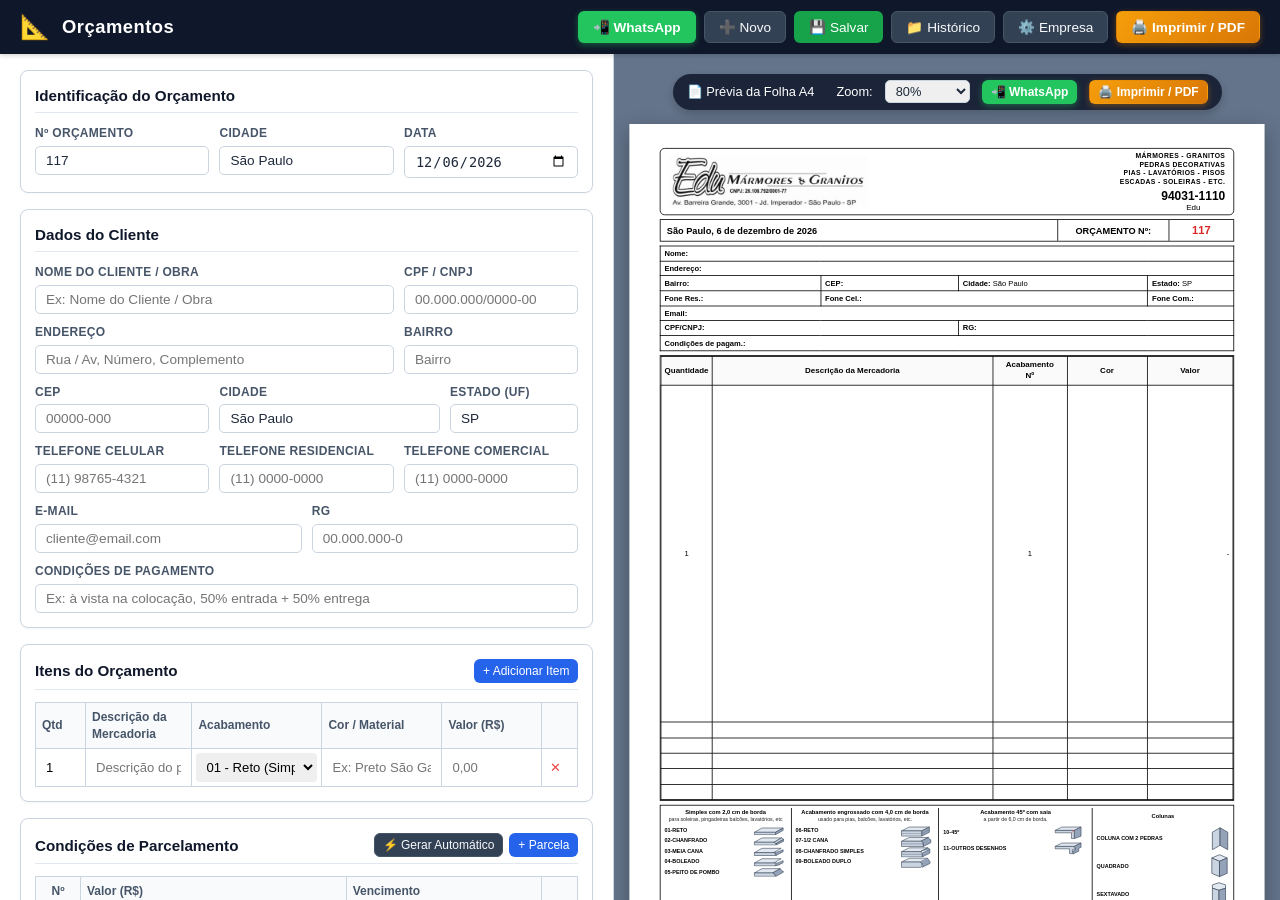
==== index.html @ 476c9a17 "feat: Sistema de Orcamentos para Marmoraria com impressao A4 e suporte Android" ====
<!DOCTYPE html>
<html lang="pt-BR">
<head>
  <meta charset="UTF-8">
  <meta name="viewport" content="width=device-width, initial-scale=1.0, maximum-scale=1.0, user-scalable=no">
  <title>Sistema de Orçamentos - Marmoraria</title>
  <link rel="manifest" href="manifest.json">
  <meta name="theme-color" content="#0f172a">
  <meta name="apple-mobile-web-app-capable" content="yes">
  <meta name="apple-mobile-web-app-status-bar-style" content="black-translucent">
  <link rel="apple-touch-icon" href="icon-192.png">
  <link rel="stylesheet" href="style.css">
</head>
<body class="tab-form-active">

  <!-- BARRA DE NAVEGAÇÃO SUPERIOR -->
  <header class="top-navbar no-print">
    <div class="brand">
      <span class="brand-icon">📐</span>
      <h1>Orçamentos</h1>
    </div>
    <div class="nav-actions">
      <button type="button" class="btn btn-whatsapp" id="btn-whatsapp" onclick="enviarWhatsApp()" title="Enviar Orçamento pelo WhatsApp">
        📲 WhatsApp
      </button>
      <button type="button" class="btn btn-secondary" id="btn-novo-orcamento">
        ➕ Novo
      </button>
      <button type="button" class="btn btn-success" id="btn-salvar-orcamento">
        💾 Salvar
      </button>
      <button type="button" class="btn btn-secondary" id="btn-historico">
        📁 Histórico
      </button>
      <button type="button" class="btn btn-secondary" id="btn-empresa-config">
        ⚙️ Empresa
      </button>
      <button type="button" class="btn btn-print" id="btn-imprimir">
        🖨️ Imprimir / PDF
      </button>
    </div>
  </header>

  <!-- ÁREA PRINCIPAL DIVIDIDA -->
  <main class="main-container">
    
    <!-- PAINEL ESQUERDO: FORMULÁRIO DE ENTRADA -->
    <aside class="form-panel no-print">
      
      <!-- IDENTIFICAÇÃO DO ORÇAMENTO -->
      <section class="section-card">
        <h2 class="section-title">
          <span>Identificação do Orçamento</span>
        </h2>
        <div class="form-grid">
          <div class="form-group col-4">
            <label for="f-numero">Nº Orçamento</label>
            <input type="text" id="f-numero" class="form-control" placeholder="116">
          </div>
          <div class="form-group col-4">
            <label for="f-cidade">Cidade</label>
            <input type="text" id="f-cidade" class="form-control" placeholder="São Paulo">
          </div>
          <div class="form-group col-4">
            <label for="f-data">Data</label>
            <input type="date" id="f-data" class="form-control">
          </div>
        </div>
      </section>

      <!-- DADOS DO CLIENTE -->
      <section class="section-card">
        <h2 class="section-title">
          <span>Dados do Cliente</span>
        </h2>
        <div class="form-grid">
          <div class="form-group col-8">
            <label for="f-cli-nome">Nome do Cliente / Obra</label>
            <input type="text" id="f-cli-nome" class="form-control" placeholder="Ex: Nome do Cliente / Obra">
          </div>
          <div class="form-group col-4">
            <label for="f-cli-cpfcnpj">CPF / CNPJ</label>
            <input type="text" id="f-cli-cpfcnpj" class="form-control" placeholder="00.000.000/0000-00">
          </div>

          <div class="form-group col-8">
            <label for="f-cli-endereco">Endereço</label>
            <input type="text" id="f-cli-endereco" class="form-control" placeholder="Rua / Av, Número, Complemento">
          </div>
          <div class="form-group col-4">
            <label for="f-cli-bairro">Bairro</label>
            <input type="text" id="f-cli-bairro" class="form-control" placeholder="Bairro">
          </div>

          <div class="form-group col-4">
            <label for="f-cli-cep">CEP</label>
            <input type="text" id="f-cli-cep" class="form-control" placeholder="00000-000">
          </div>
          <div class="form-group col-5">
            <label for="f-cli-cidade">Cidade</label>
            <input type="text" id="f-cli-cidade" class="form-control" placeholder="Cidade">
          </div>
          <div class="form-group col-3">
            <label for="f-cli-estado">Estado (UF)</label>
            <input type="text" id="f-cli-estado" class="form-control" placeholder="SP">
          </div>

          <div class="form-group col-4">
            <label for="f-cli-fonecel">Telefone Celular</label>
            <input type="text" id="f-cli-fonecel" class="form-control" placeholder="(11) 98765-4321">
          </div>
          <div class="form-group col-4">
            <label for="f-cli-foneres">Telefone Residencial</label>
            <input type="text" id="f-cli-foneres" class="form-control" placeholder="(11) 0000-0000">
          </div>
          <div class="form-group col-4">
            <label for="f-cli-fonecom">Telefone Comercial</label>
            <input type="text" id="f-cli-fonecom" class="form-control" placeholder="(11) 0000-0000">
          </div>

          <div class="form-group col-6">
            <label for="f-cli-email">E-mail</label>
            <input type="email" id="f-cli-email" class="form-control" placeholder="cliente@email.com">
          </div>
          <div class="form-group col-6">
            <label for="f-cli-rg">RG</label>
            <input type="text" id="f-cli-rg" class="form-control" placeholder="00.000.000-0">
          </div>

          <div class="form-group col-12">
            <label for="f-cli-condpag">Condições de Pagamento</label>
            <input type="text" id="f-cli-condpag" class="form-control" placeholder="Ex: à vista na colocação, 50% entrada + 50% entrega">
          </div>
        </div>
      </section>

      <!-- TABELA DE ITENS / MERCADORIAS -->
      <section class="section-card">
        <div class="section-title">
          <span>Itens do Orçamento</span>
          <button type="button" class="btn btn-primary btn-sm" id="btn-adicionar-item">
            + Adicionar Item
          </button>
        </div>
        
        <table class="items-table">
          <thead>
            <tr>
              <th style="width: 50px;">Qtd</th>
              <th>Descrição da Mercadoria</th>
              <th style="width: 130px;">Acabamento</th>
              <th style="width: 120px;">Cor / Material</th>
              <th style="width: 100px;">Valor (R$)</th>
              <th style="width: 36px;"></th>
            </tr>
          </thead>
          <tbody id="itens-form-tbody">
            <!-- Gerado dinamicamente -->
          </tbody>
        </table>
      </section>

      <!-- PARCELAMENTO E PAGAMENTO -->
      <section class="section-card">
        <div class="section-title">
          <span>Condições de Parcelamento</span>
          <div style="display: flex; gap: 6px;">
            <button type="button" class="btn btn-secondary btn-sm" id="btn-gerar-parcelas">
              ⚡ Gerar Automático
            </button>
            <button type="button" class="btn btn-primary btn-sm" id="btn-adicionar-parcela">
              + Parcela
            </button>
          </div>
        </div>

        <table class="items-table">
          <thead>
            <tr>
              <th style="width: 45px; text-align: center;">Nº</th>
              <th>Valor (R$)</th>
              <th>Vencimento</th>
              <th style="width: 36px;"></th>
            </tr>
          </thead>
          <tbody id="parcelas-form-tbody">
            <!-- Gerado dinamicamente -->
          </tbody>
        </table>
      </section>

      <!-- OBSERVAÇÕES E DADOS BANCÁRIOS -->
      <section class="section-card">
        <h2 class="section-title">
          <span>Observações & Dados Bancários</span>
        </h2>
        <div class="form-grid">
          <div class="form-group col-12">
            <label for="f-observacoes">Observações do Orçamento (em vermelho no documento)</label>
            <textarea id="f-observacoes" class="form-control" rows="2"></textarea>
          </div>
          <div class="form-group col-12">
            <label for="f-dadosbancarios">Dados Bancários / PIX no Rodapé</label>
            <textarea id="f-dadosbancarios" class="form-control" rows="2"></textarea>
          </div>
        </div>
      </section>

    </aside>

    <!-- PAINEL DIREITO: PRÉVIA AO VIVO DA FOLHA A4 -->
    <section class="preview-panel">
      
      <div class="preview-toolbar no-print">
        <span>📄 Prévia da Folha A4</span>
        <label for="preview-zoom" style="font-size: 0.8rem; margin-left: 10px;">Zoom:</label>
        <select id="preview-zoom" class="form-control" style="width: 85px; padding: 2px 6px; font-size: 0.8rem;">
          <option value="0.7">70%</option>
          <option value="0.8" selected>80%</option>
          <option value="0.9">90%</option>
          <option value="1.0">100%</option>
        </select>
        <button type="button" class="btn btn-whatsapp btn-sm" onclick="enviarWhatsApp()" title="Enviar pelo WhatsApp">
          📲 WhatsApp
        </button>
        <button type="button" class="btn btn-print btn-sm" onclick="executarImpressao()">
          🖨️ Imprimir / PDF
        </button>
      </div>

      <!-- =========================================================
           DOCUMENTO A4 IMPRESSO (LAYOUT IDÊNTICO AO EXEMPLO FORNECIDO)
           ========================================================= -->
      <div class="a4-sheet" id="a4-sheet-document" style="transform: scale(0.8); margin-bottom: -60px;">
        
        <!-- 1. CABEÇALHO DA EMPRESA -->
        <header class="orc-header">
          <div class="header-left">
            <img src="logo.png" alt="Edu Mármores & Granitos" class="header-logo-img" id="p-emp-logo-img">
          </div>
          <div class="header-right">
            <div class="specialties-list" id="p-emp-especialidades">
              <div>MÁRMORES - GRANITOS</div>
              <div>PEDRAS DECORATIVAS</div>
              <div>PIAS - LAVATÓRIOS - PISOS</div>
              <div>ESCADAS - SOLEIRAS - ETC.</div>
            </div>
            <div class="header-phones" id="p-emp-phones-container">
              <div class="phone-contact">
                <span class="phone-number" id="p-emp-fone1">94031-1110</span>
                <span class="person-name" id="p-emp-resp1">Edu</span>
              </div>
            </div>
          </div>
        </header>

        <!-- 2. DATA E NÚMERO DO ORÇAMENTO -->
        <div class="orc-meta-bar">
          <div class="orc-meta-date" id="p-data-extenso">
            São Paulo, 21 de janeiro de 2021
          </div>
          <div class="orc-meta-title">
            ORÇAMENTO Nº:
          </div>
          <div class="orc-meta-number" id="p-numero">
            116
          </div>
        </div>

        <!-- 3. DADOS DO CLIENTE -->
        <table class="client-info-table">
          <tbody>
            <tr>
              <td colspan="4"><span class="lbl">Nome: </span><span class="val" id="p-cli-nome"></span></td>
            </tr>
            <tr>
              <td colspan="4"><span class="lbl">Endereço: </span><span class="val" id="p-cli-endereco"></span></td>
            </tr>
            <tr>
              <td style="width: 28%;"><span class="lbl">Bairro: </span><span class="val" id="p-cli-bairro"></span></td>
              <td style="width: 24%;"><span class="lbl">CEP: </span><span class="val" id="p-cli-cep"></span></td>
              <td style="width: 33%;"><span class="lbl">Cidade: </span><span class="val" id="p-cli-cidade"></span></td>
              <td style="width: 15%;"><span class="lbl">Estado: </span><span class="val" id="p-cli-estado"></span></td>
            </tr>
            <tr>
              <td style="width: 28%;"><span class="lbl">Fone Res.: </span><span class="val" id="p-cli-foneres"></span></td>
              <td colspan="2"><span class="lbl">Fone Cel.: </span><span class="val" id="p-cli-fonecel"></span></td>
              <td><span class="lbl">Fone Com.: </span><span class="val" id="p-cli-fonecom"></span></td>
            </tr>
            <tr>
              <td colspan="4"><span class="lbl">Email: </span><span class="val" id="p-cli-email"></span></td>
            </tr>
            <tr>
              <td colspan="2"><span class="lbl">CPF/CNPJ: </span><span class="val" id="p-cli-cpfcnpj"></span></td>
              <td colspan="2"><span class="lbl">RG: </span><span class="val" id="p-cli-rg"></span></td>
            </tr>
            <tr>
              <td colspan="4"><span class="lbl">Condições de pagam.: </span><span class="val" id="p-cli-condpag"></span></td>
            </tr>
          </tbody>
        </table>

        <!-- 4. TABELA DE ITENS / MERCADORIAS -->
        <div class="products-table-container">
          <table class="products-table">
            <thead>
              <tr>
                <th class="col-qtd">Quantidade</th>
                <th class="col-desc">Descrição da Mercadoria</th>
                <th class="col-acab">Acabamento<br>Nº</th>
                <th class="col-cor">Cor</th>
                <th class="col-val">Valor</th>
              </tr>
            </thead>
            <tbody id="p-itens-tbody">
              <!-- Itens preenchidos via JavaScript -->
            </tbody>
          </table>
        </div>

        <!-- 5. SEÇÃO DE ILUSTRAÇÕES DE ACABAMENTOS (BORDAS E COLUNAS) -->
        <div class="acabamentos-section">
          <div class="acabamentos-grid">
            
            <!-- Grupo 1: Simples 2.0 cm -->
            <div class="acab-group">
              <div class="acab-header">
                Simples com 2,0 cm de borda<br>
                <span class="sub">para soleiras, pingadeiras balcões, lavatórios, etc</span>
              </div>
              <div class="acab-items-list" id="acab-simples-list">
                <!-- Gerado por acabamentos.js -->
              </div>
            </div>

            <!-- Grupo 2: Engrossado 4.0 cm -->
            <div class="acab-group">
              <div class="acab-header">
                Acabamento engrossado com 4,0 cm de borda<br>
                <span class="sub">usado para pias, balcões, lavatórios, etc.</span>
              </div>
              <div class="acab-items-list" id="acab-engrossado-list">
                <!-- Gerado por acabamentos.js -->
              </div>
            </div>

            <!-- Grupo 3: 45º com saia -->
            <div class="acab-group">
              <div class="acab-header">
                Acabamento 45º com saia<br>
                <span class="sub">a partir de 6,0 cm de borda.</span>
              </div>
              <div class="acab-items-list" id="acab-saia-list">
                <!-- Gerado por acabamentos.js -->
              </div>
            </div>

            <!-- Grupo 4: Colunas -->
            <div class="acab-group">
              <div class="acab-header">
                Colunas
              </div>
              <div class="columns-diagram-container" id="colunas-diagram-box">
                <!-- Gerado por acabamentos.js -->
              </div>
            </div>

          </div>
        </div>

        <!-- 6. SEÇÃO FINANCEIRA: PARCELAS, TOTAL E OBSERVAÇÕES -->
        <div class="financial-section">
          <div class="parcelas-box">
            <table class="parcelas-table">
              <thead>
                <tr>
                  <th style="width: 45px;">parcela</th>
                  <th style="width: 65px;">valor</th>
                  <th>vencimento</th>
                </tr>
              </thead>
              <tbody id="p-parcelas-tbody">
                <!-- Parcelas preenchidas via JavaScript -->
              </tbody>
            </table>
          </div>
          <div class="total-and-obs">
            <div class="total-row">
              <span class="total-title">Valor total :</span>
              <span class="total-currency">R$</span>
              <span class="total-value-display" id="p-total-valor">860,00</span>
            </div>
            <div class="obs-row" id="p-obs-container">
              <div class="obs-box">
                OBS: Material para instalação será por conta do cliente
              </div>
            </div>
          </div>
        </div>

        <!-- 7. BLOCO DE FECHAMENTO (ASSINATURAS E DADOS BANCÁRIOS) -->
        <div class="orc-footer-block">
          <div class="signatures-section">
            <div class="sign-line">VENDEDOR</div>
            <div class="sign-line">COMPRADOR</div>
          </div>

          <!-- 8. DADOS BANCÁRIOS / PIX NO RODAPÉ -->
          <footer class="bank-details-footer" id="p-dadosbancarios">
            Dados Bancarios: Caixa Econômica Agencia:242/ operação 013/ conta poupança 7675-7/ CPF:148.374.878-23 Cicero Eduardo dos Santos
          </footer>
        </div>

      </div>

    </section>

  </main>

  <!-- MODAL: HISTÓRICO DE ORÇAMENTOS -->
  <div class="modal-backdrop" id="modal-historico">
    <div class="modal-content">
      <div class="modal-header">
        <h2>📁 Histórico de Orçamentos Salvos</h2>
        <button type="button" class="modal-close" onclick="fecharModalHistorico()">✕</button>
      </div>
      <div class="modal-body">
        <div id="historico-lista">
          <!-- Lista gerada dinamicamente -->
        </div>
      </div>
      <div class="modal-footer">
        <label class="btn btn-secondary btn-sm" style="margin-right: auto; cursor: pointer;">
          📥 Importar Backup JSON
          <input type="file" accept=".json" style="display: none;" onchange="importarDadosJson(event)">
        </label>
        <button type="button" class="btn btn-secondary btn-sm" onclick="exportarDadosJson()">
          📤 Exportar Backup JSON
        </button>
        <button type="button" class="btn btn-primary btn-sm" onclick="fecharModalHistorico()">
          Fechar
        </button>
      </div>
    </div>
  </div>

  <!-- MODAL: CONFIGURAÇÕES DA EMPRESA -->
  <div class="modal-backdrop" id="modal-empresa">
    <div class="modal-content">
      <div class="modal-header">
        <h2>⚙️ Configurações da Marmoraria</h2>
        <button type="button" class="modal-close" onclick="fecharModalEmpresa()">✕</button>
      </div>
      <div class="modal-body">
        <div class="form-grid">
          <div class="form-group col-4">
            <label for="cfg-logotexto">Texto do Logo (Símbolo)</label>
            <input type="text" id="cfg-logotexto" class="form-control" placeholder="Edu">
          </div>
          <div class="form-group col-8">
            <label for="cfg-nome">Nome Comercial</label>
            <input type="text" id="cfg-nome" class="form-control" placeholder="MÁRMORES & GRANITOS">
          </div>
          <div class="form-group col-6">
            <label for="cfg-cnpj">CNPJ da Empresa</label>
            <input type="text" id="cfg-cnpj" class="form-control" placeholder="00.000.000/0001-00">
          </div>
          <div class="form-group col-6">
            <label for="cfg-cidadepadrao">Cidade Padrão</label>
            <input type="text" id="cfg-cidadepadrao" class="form-control" placeholder="São Paulo">
          </div>
          <div class="form-group col-12">
            <label for="cfg-endereco">Endereço Completo</label>
            <input type="text" id="cfg-endereco" class="form-control">
          </div>
          <div class="form-group col-6">
            <label for="cfg-fone1">Telefone Principal</label>
            <input type="text" id="cfg-fone1" class="form-control" placeholder="94031-1110">
          </div>
          <div class="form-group col-6">
            <label for="cfg-resp1">Responsável</label>
            <input type="text" id="cfg-resp1" class="form-control" placeholder="Edu">
          </div>
          <div class="form-group col-6">
            <label for="cfg-fone2">Telefone Secundário (Opcional)</label>
            <input type="text" id="cfg-fone2" class="form-control" placeholder="Deixe em branco se não houver">
          </div>
          <div class="form-group col-6">
            <label for="cfg-resp2">Responsável Secundário (Opcional)</label>
            <input type="text" id="cfg-resp2" class="form-control" placeholder="Deixe em branco se não houver">
          </div>
          <div class="form-group col-12">
            <label for="cfg-especialidades">Especialidades / Serviços (uma por linha)</label>
            <textarea id="cfg-especialidades" class="form-control" rows="3"></textarea>
          </div>
          <div class="form-group col-12">
            <label for="cfg-dadosbancarios">Dados Bancários / PIX Padrão (Rodapé)</label>
            <textarea id="cfg-dadosbancarios" class="form-control" rows="2"></textarea>
          </div>
          <div class="form-group col-12">
            <label for="cfg-observacoespadrao">Observação Padrão do Orçamento</label>
            <input type="text" id="cfg-observacoespadrao" class="form-control">
          </div>
        </div>
      </div>
      <div class="modal-footer">
        <button type="button" class="btn btn-secondary" onclick="fecharModalEmpresa()">Cancelar</button>
        <button type="button" class="btn btn-success" onclick="salvarConfiguracoesEmpresa()">Salvar Configurações</button>
      </div>
    </div>
  </div>

  <!-- BARRA INFERIOR DE ABAS PARA CELULAR / ANDROID -->
  <nav class="mobile-bottom-nav no-print" id="mobile-nav">
    <button type="button" class="mobile-nav-tab active" id="tab-btn-form" onclick="alternarAbaMobile('form')">
      <span class="tab-icon">📝</span>
      <span class="tab-label">Formulário</span>
    </button>
    <button type="button" class="mobile-nav-tab" id="tab-btn-preview" onclick="alternarAbaMobile('preview')">
      <span class="tab-icon">📄</span>
      <span class="tab-label">Folha / PDF</span>
    </button>
    <button type="button" class="mobile-nav-tab btn-tab-zap" onclick="enviarWhatsApp()">
      <span class="tab-icon">📲</span>
      <span class="tab-label">WhatsApp</span>
    </button>
    <button type="button" class="mobile-nav-tab" onclick="executarImpressao()">
      <span class="tab-icon">🖨️</span>
      <span class="tab-label">Gerar PDF</span>
    </button>
  </nav>

  <!-- SCRIPTS -->
  <script src="acabamentos.js"></script>
  <script src="app.js"></script>
</body>
</html>
---- style.css ----
/* Sistema de Orçamentos - Mármores e Granitos */
:root {
  --primary: #1e3a8a;
  --primary-hover: #1d4ed8;
  --secondary: #475569;
  --bg-color: #f1f5f9;
  --card-bg: #ffffff;
  --border-color: #cbd5e1;
  --text-color: #1e293b;
  --danger: #dc2626;
  --success: #16a34a;
}

* {
  box-sizing: border-box;
  margin: 0;
  padding: 0;
}

body {
  font-family: 'Segoe UI', Tahoma, Geneva, Verdana, sans-serif;
  background-color: var(--bg-color);
  color: var(--text-color);
  line-height: 1.4;
  height: 100vh;
  display: flex;
  flex-direction: column;
  overflow: hidden;
}

/* Barra Superior */
.top-navbar {
  background: #0f172a;
  color: #fff;
  padding: 10px 20px;
  display: flex;
  justify-content: space-between;
  align-items: center;
  box-shadow: 0 2px 4px rgba(0,0,0,0.15);
  z-index: 100;
  flex-shrink: 0;
}

.brand {
  display: flex;
  align-items: center;
  gap: 12px;
}

.brand-icon {
  font-size: 24px;
}

.brand h1 {
  font-size: 1.15rem;
  font-weight: 600;
  letter-spacing: 0.5px;
}

.nav-actions {
  display: flex;
  gap: 8px;
  align-items: center;
}

.btn {
  display: inline-flex;
  align-items: center;
  gap: 6px;
  padding: 7px 14px;
  border-radius: 6px;
  font-size: 0.85rem;
  font-weight: 500;
  cursor: pointer;
  border: 1px solid transparent;
  transition: all 0.2s ease;
}

.btn-primary {
  background-color: #2563eb;
  color: white;
}
.btn-primary:hover {
  background-color: #1d4ed8;
}

.btn-success {
  background-color: #16a34a;
  color: white;
}
.btn-success:hover {
  background-color: #15803d;
}

.btn-secondary {
  background-color: #334155;
  color: #f8fafc;
  border-color: #475569;
}
.btn-secondary:hover {
  background-color: #475569;
}

.btn-print {
  background: linear-gradient(135deg, #f59e0b, #d97706);
  color: white;
  font-weight: 600;
  box-shadow: 0 2px 6px rgba(217, 119, 6, 0.4);
}
.btn-print:hover {
  background: linear-gradient(135deg, #d97706, #b45309);
}

.btn-whatsapp {
  background-color: #22c55e;
  color: white;
  font-weight: 600;
  box-shadow: 0 2px 6px rgba(34, 197, 94, 0.4);
}
.btn-whatsapp:hover {
  background-color: #16a34a;
}

.btn-danger {
  background-color: #ef4444;
  color: white;
}
.btn-danger:hover {
  background-color: #dc2626;
}

.btn-sm {
  padding: 4px 8px;
  font-size: 0.75rem;
}

/* Área Principal (Split: Formulário à esquerda, Preview à direita) */
.main-container {
  display: flex;
  flex: 1;
  overflow: hidden;
}

/* Painel de Formulário */
.form-panel {
  width: 48%;
  background: #fff;
  border-right: 1px solid var(--border-color);
  overflow-y: auto;
  padding: 16px 20px 40px;
}

.section-card {
  background: #fff;
  border: 1px solid var(--border-color);
  border-radius: 8px;
  padding: 14px;
  margin-bottom: 16px;
  box-shadow: 0 1px 3px rgba(0,0,0,0.04);
}

.section-title {
  font-size: 0.95rem;
  font-weight: 600;
  color: #0f172a;
  border-bottom: 1px solid #e2e8f0;
  padding-bottom: 6px;
  margin-bottom: 12px;
  display: flex;
  justify-content: space-between;
  align-items: center;
}

.form-grid {
  display: grid;
  grid-template-columns: repeat(12, 1fr);
  gap: 10px;
}

.col-1 { grid-column: span 1; }
.col-2 { grid-column: span 2; }
.col-3 { grid-column: span 3; }
.col-4 { grid-column: span 4; }
.col-5 { grid-column: span 5; }
.col-6 { grid-column: span 6; }
.col-7 { grid-column: span 7; }
.col-8 { grid-column: span 8; }
.col-9 { grid-column: span 9; }
.col-10 { grid-column: span 10; }
.col-11 { grid-column: span 11; }
.col-12 { grid-column: span 12; }

.form-group {
  display: flex;
  flex-direction: column;
  gap: 4px;
}

.form-group label {
  font-size: 0.75rem;
  font-weight: 600;
  color: #475569;
  text-transform: uppercase;
  letter-spacing: 0.3px;
}

.form-control {
  padding: 6px 10px;
  border: 1px solid var(--border-color);
  border-radius: 5px;
  font-size: 0.85rem;
  color: #1e293b;
  outline: none;
  transition: border-color 0.2s ease, box-shadow 0.2s ease;
}

.form-control:focus {
  border-color: #3b82f6;
  box-shadow: 0 0 0 3px rgba(59, 130, 246, 0.15);
}

textarea.form-control {
  resize: vertical;
  min-height: 50px;
}

/* Tabela de Itens no Formulário */
.items-table {
  width: 100%;
  border-collapse: collapse;
  font-size: 0.85rem;
  margin-top: 8px;
}

.items-table th {
  background: #f8fafc;
  border: 1px solid var(--border-color);
  padding: 6px;
  text-align: left;
  font-size: 0.75rem;
  font-weight: 600;
  color: #475569;
}

.items-table td {
  border: 1px solid var(--border-color);
  padding: 4px;
}

.items-table input, .items-table select {
  width: 100%;
  border: 1px solid transparent;
  padding: 5px;
  font-size: 0.82rem;
  border-radius: 4px;
}

.items-table input:focus, .items-table select:focus {
  border-color: #3b82f6;
  background-color: #eff6ff;
  outline: none;
}

.btn-icon {
  background: none;
  border: none;
  cursor: pointer;
  padding: 4px;
  border-radius: 4px;
  color: #ef4444;
  display: flex;
  align-items: center;
  justify-content: center;
}
.btn-icon:hover {
  background: #fee2e2;
}

/* Painel de Preview */
.preview-panel {
  width: 52%;
  background: #64748b;
  overflow-y: auto;
  display: flex;
  flex-direction: column;
  align-items: center;
  padding: 20px 10px 40px;
}

.preview-toolbar {
  background: rgba(15, 23, 42, 0.85);
  backdrop-filter: blur(4px);
  padding: 6px 14px;
  border-radius: 20px;
  color: white;
  display: flex;
  align-items: center;
  gap: 12px;
  margin-bottom: 14px;
  box-shadow: 0 4px 8px rgba(0,0,0,0.2);
  position: sticky;
  top: 0;
  z-index: 50;
}

.preview-toolbar span {
  font-size: 0.8rem;
  font-weight: 500;
}

/* ===================================================
   FOLHA DE ORÇAMENTO (A4) - IDÊNTICA AO MODELO
   =================================================== */
.a4-sheet {
  background: #ffffff;
  width: 210mm;
  min-height: 297mm;
  height: 297mm;
  padding: 8mm 10mm;
  box-sizing: border-box;
  box-shadow: 0 8px 24px rgba(0,0,0,0.3);
  color: #000000;
  font-family: Arial, Helvetica, sans-serif;
  display: flex;
  flex-direction: column;
  justify-content: space-between;
  position: relative;
  transform-origin: top center;
}

/* CABEÇALHO DA EMPRESA */
.orc-header {
  border: 1.5px solid #000;
  border-radius: 6px;
  padding: 4px 10px;
  margin-bottom: 5px;
  display: flex;
  justify-content: space-between;
  align-items: center;
  min-height: 72px;
}

.header-left {
  display: flex;
  align-items: center;
}

.header-logo-img {
  height: 64px;
  max-width: 330px;
  object-fit: contain;
  display: block;
}

.header-right {
  text-align: right;
  display: flex;
  flex-direction: column;
  align-items: flex-end;
  justify-content: center;
}

.specialties-list {
  font-size: 8.5px;
  font-weight: bold;
  letter-spacing: 0.5px;
  line-height: 1.25;
  text-align: right;
}

.header-phones {
  margin-top: 4px;
  display: flex;
  gap: 14px;
  font-size: 14px;
  font-weight: bold;
}

.phone-contact {
  display: flex;
  flex-direction: column;
  align-items: center;
  line-height: 1.1;
}

.phone-contact span.phone-number {
  font-size: 15px;
  font-weight: bold;
}

.phone-contact span.person-name {
  font-size: 10px;
  font-weight: normal;
}

/* BARRA DE DATA E NÚMERO DO ORÇAMENTO */
.orc-meta-bar {
  display: grid;
  grid-template-columns: 1fr 140px 80px;
  border: 1.5px solid #000;
  font-size: 11.5px;
  font-weight: bold;
  margin-bottom: 5px;
  background: #fff;
}

.orc-meta-date {
  padding: 3px 8px;
  display: flex;
  align-items: center;
  gap: 5px;
}

.orc-meta-title {
  border-left: 1.5px solid #000;
  border-right: 1.5px solid #000;
  padding: 3px 8px;
  text-align: center;
  display: flex;
  align-items: center;
  justify-content: center;
  text-transform: uppercase;
}

.orc-meta-number {
  padding: 3px 8px;
  text-align: center;
  color: #dc2626;
  font-size: 14px;
  display: flex;
  align-items: center;
  justify-content: center;
}

/* TABELA DE DADOS DO CLIENTE */
.client-info-table {
  width: 100%;
  border-collapse: collapse;
  font-size: 9.5px;
  border: 1.5px solid #000;
  margin-bottom: 5px;
}

.client-info-table td {
  border: 1px solid #000;
  padding: 2.2px 5px;
  vertical-align: middle;
}

.client-info-table .lbl {
  font-weight: bold;
}

.client-info-table .val {
  font-weight: 500;
}

/* TABELA DE MERCADORIAS */
.products-table-container {
  border: 1.5px solid #000;
  margin-bottom: 5px;
  flex: 1 1 auto;
  display: flex;
  flex-direction: column;
}

.products-table {
  width: 100%;
  border-collapse: collapse;
  font-size: 9.5px;
  height: 100%;
}

.products-table th {
  border: 1px solid #000;
  padding: 3.5px 2px;
  text-align: center;
  font-weight: bold;
  font-size: 10px;
  background: #fafafa;
}

.products-table td {
  border: 1px solid #000;
  padding: 2.5px 4px;
  vertical-align: middle;
}

.col-qtd { width: 9%; text-align: center; }
.col-desc { width: 49%; text-align: left; }
.col-acab { width: 13%; text-align: center; }
.col-cor { width: 14%; text-align: center; }
.col-val { width: 15%; text-align: right; }

/* SEÇÃO DE ILUSTRAÇÃO DOS ACABAMENTOS */
.acabamentos-section {
  border: 1.5px solid #000;
  padding: 3px 5px;
  margin-bottom: 4px;
  background: #fff;
}

.acabamentos-grid {
  display: grid;
  grid-template-columns: 1.15fr 1.3fr 1.35fr 1.2fr;
  gap: 5px;
}

.acab-group {
  border-right: 1px solid #000;
  padding-right: 5px;
}
.acab-group:last-child {
  border-right: none;
  padding-right: 0;
}

.acab-header {
  font-size: 7.2px;
  font-weight: bold;
  text-align: center;
  margin-bottom: 2px;
  line-height: 1.1;
  min-height: 20px;
  display: flex;
  flex-direction: column;
  justify-content: center;
}

.acab-header span.sub {
  font-size: 6.5px;
  font-weight: normal;
  color: #222;
}

.acab-items-list {
  display: flex;
  flex-direction: column;
  gap: 2px;
}

.acab-item-row {
  display: flex;
  align-items: center;
  justify-content: space-between;
  font-size: 6.8px;
  font-weight: bold;
}

.acab-item-row span {
  white-space: nowrap;
}

.acab-item-svg {
  width: 42px;
  height: 11px;
}

.columns-diagram-container {
  display: flex;
  flex-direction: column;
  gap: 3px;
}

.column-drawing-item {
  display: flex;
  align-items: center;
  justify-content: space-between;
  font-size: 6.8px;
  font-weight: bold;
}

/* SEÇÃO FINANCEIRA (PARCELAS + TOTAL + OBS) */
.financial-section {
  display: grid;
  grid-template-columns: 180px 1fr;
  border: 1.5px solid #000;
  margin-bottom: 4px;
  min-height: 56px;
}

.parcelas-box {
  border-right: 1.5px solid #000;
}

.parcelas-table {
  width: 100%;
  border-collapse: collapse;
  font-size: 8.5px;
  text-align: center;
}

.parcelas-table th, .parcelas-table td {
  border: 1px solid #000;
  padding: 2px;
}

.parcelas-table th {
  background: #fafafa;
  font-weight: bold;
}

.total-and-obs {
  display: flex;
  flex-direction: column;
}

.total-row {
  border-bottom: 1.5px solid #000;
  display: flex;
  align-items: center;
  justify-content: space-between;
  padding: 4px 10px;
  font-weight: bold;
}

.total-title {
  font-size: 14px;
  letter-spacing: 0.5px;
}

.total-currency {
  font-size: 16px;
}

.total-value-display {
  font-size: 18px;
  font-weight: 900;
}

.obs-row {
  display: flex;
  align-items: center;
  justify-content: center;
  padding: 4px;
  flex-grow: 1;
}

.obs-box {
  border: 1.5px solid #000;
  border-radius: 3px;
  padding: 3px 6px;
  color: #dc2626;
  font-weight: bold;
  font-size: 9px;
  text-align: center;
  line-height: 1.2;
}

/* SEÇÃO DE ASSINATURAS E DADOS BANCÁRIOS */
.signatures-section {
  display: flex;
  justify-content: space-around;
  margin: 6px 0 3px;
  text-align: center;
}

.sign-line {
  width: 185px;
  border-top: 1px solid #000;
  padding-top: 2px;
  font-size: 10px;
  font-weight: bold;
  text-transform: uppercase;
}

.bank-details-footer {
  font-size: 7.8px;
  text-align: center;
  font-weight: bold;
  line-height: 1.2;
  padding-top: 2px;
  border-top: 1px dotted #888;
}

/* MODAL HISTÓRICO & CONFIGURAÇÕES */
.modal-backdrop {
  display: none;
  position: fixed;
  top: 0;
  left: 0;
  right: 0;
  bottom: 0;
  background: rgba(0,0,0,0.6);
  z-index: 1000;
  align-items: center;
  justify-content: center;
}

.modal-backdrop.active {
  display: flex;
}

.modal-content {
  background: white;
  border-radius: 8px;
  width: 90%;
  max-width: 650px;
  max-height: 85vh;
  display: flex;
  flex-direction: column;
  box-shadow: 0 10px 30px rgba(0,0,0,0.3);
  animation: fadeIn 0.2s ease;
}

@keyframes fadeIn {
  from { opacity: 0; transform: scale(0.97); }
  to { opacity: 1; transform: scale(1); }
}

.modal-header {
  padding: 12px 18px;
  border-bottom: 1px solid #e2e8f0;
  display: flex;
  justify-content: space-between;
  align-items: center;
}

.modal-header h2 {
  font-size: 1.1rem;
  font-weight: 600;
}

.modal-close {
  background: none;
  border: none;
  font-size: 22px;
  cursor: pointer;
  color: #64748b;
}

.modal-body {
  padding: 16px 18px;
  overflow-y: auto;
  flex: 1;
}

.modal-footer {
  padding: 10px 18px;
  border-top: 1px solid #e2e8f0;
  display: flex;
  justify-content: flex-end;
  gap: 10px;
}

.history-item {
  border: 1px solid var(--border-color);
  border-radius: 6px;
  padding: 10px 12px;
  margin-bottom: 8px;
  display: flex;
  justify-content: space-between;
  align-items: center;
  transition: background 0.15s ease;
}

.history-item:hover {
  background: #f8fafc;
}

.history-item-info strong {
  display: block;
  font-size: 0.9rem;
  color: #0f172a;
}

.history-item-info span {
  font-size: 0.78rem;
  color: #64748b;
}

/* ===================================================
   BARRA DE NAVEGAÇÃO INFERIOR PARA CELULAR / ANDROID
   =================================================== */
.mobile-bottom-nav {
  display: none;
  position: fixed;
  bottom: 0;
  left: 0;
  right: 0;
  height: 56px;
  background: #0f172a;
  border-top: 1px solid #334155;
  z-index: 999;
  justify-content: space-around;
  align-items: center;
  box-shadow: 0 -2px 10px rgba(0,0,0,0.2);
}

.mobile-nav-tab {
  background: none;
  border: none;
  color: #94a3b8;
  display: flex;
  flex-direction: column;
  align-items: center;
  justify-content: center;
  font-size: 11px;
  font-weight: 600;
  cursor: pointer;
  flex: 1;
  height: 100%;
  padding: 4px 0;
  transition: all 0.2s ease;
}

.mobile-nav-tab .tab-icon {
  font-size: 18px;
  margin-bottom: 2px;
}

.mobile-nav-tab.active {
  color: #38bdf8;
  background: rgba(56, 189, 248, 0.1);
}

.mobile-nav-tab.btn-tab-zap {
  color: #4ade80;
}

/* ===================================================
   RESPONSIVIDADE PARA SMARTPHONES (MAX-WIDTH: 850PX)
   =================================================== */
@media screen and (max-width: 850px) {
  body {
    padding-bottom: 58px;
    height: auto;
    overflow-y: auto;
  }

  .top-navbar {
    padding: 8px 10px;
    flex-direction: column;
    align-items: stretch;
    gap: 8px;
  }

  .brand {
    justify-content: space-between;
  }

  .brand h1 {
    font-size: 1.05rem;
  }

  .nav-actions {
    overflow-x: auto;
    width: 100%;
    padding-bottom: 4px;
    display: flex;
    gap: 6px;
    -webkit-overflow-scrolling: touch;
  }

  .nav-actions .btn {
    padding: 6px 10px;
    font-size: 0.78rem;
    flex-shrink: 0;
  }

  .mobile-bottom-nav {
    display: flex;
  }

  .main-container {
    display: block;
    overflow: visible;
  }

  body.tab-form-active .form-panel {
    display: block !important;
    width: 100% !important;
    padding: 12px 10px 60px !important;
    border-right: none !important;
  }

  body.tab-form-active .preview-panel {
    display: none !important;
  }

  body.tab-preview-active .form-panel {
    display: none !important;
  }

  body.tab-preview-active .preview-panel {
    display: flex !important;
    width: 100% !important;
    padding: 10px 2px 70px !important;
    align-items: center;
    overflow-x: auto;
  }

  body.tab-preview-active .a4-sheet {
    transform: scale(0.48) !important;
    transform-origin: top center !important;
    margin-bottom: -140mm !important;
  }

  .form-grid {
    grid-template-columns: 1fr;
    gap: 8px;
  }

  .col-1, .col-2, .col-3, .col-4, .col-5, .col-6,
  .col-7, .col-8, .col-9, .col-10, .col-11, .col-12 {
    grid-column: span 1 !important;
  }

  .items-table {
    display: block;
    overflow-x: auto;
    white-space: nowrap;
  }

  .items-table th, .items-table td {
    font-size: 0.76rem;
    padding: 4px 3px;
  }
}

/* ===================================================
   REGRAS DE IMPRESSÃO (CTRL+P / SALVAR COMO PDF)
   =================================================== */
@media print {
  @page {
    size: A4 portrait;
    margin: 6mm 7mm;
  }

  * {
    -webkit-print-color-adjust: exact !important;
    print-color-adjust: exact !important;
  }

  html, body {
    width: 100% !important;
    height: auto !important;
    margin: 0 !important;
    padding: 0 !important;
    overflow: visible !important;
    background: #ffffff !important;
  }

  .top-navbar,
  .form-panel,
  .preview-toolbar,
  .modal-backdrop,
  .no-print {
    display: none !important;
  }

  .main-container {
    display: block !important;
    margin: 0 !important;
    padding: 0 !important;
    width: 100% !important;
    height: auto !important;
    overflow: visible !important;
  }

  .preview-panel {
    width: 100% !important;
    height: auto !important;
    background: transparent !important;
    padding: 0 !important;
    margin: 0 !important;
    display: block !important;
    overflow: visible !important;
  }

  .a4-sheet {
    width: 100% !important;
    min-height: 275mm !important;
    max-height: none !important;
    height: auto !important;
    box-sizing: border-box !important;
    box-shadow: none !important;
    padding: 0 !important;
    margin: 0 !important;
    transform: none !important;
    overflow: visible !important;
    display: block !important;
  }

  .products-table-container {
    display: block !important;
    flex: none !important;
    height: auto !important;
    border: 1.5px solid #000 !important;
    margin-bottom: 6px !important;
    break-inside: auto !important;
    page-break-inside: auto !important;
  }

  .products-table {
    height: auto !important;
  }

  .products-table tr {
    break-inside: avoid !important;
    page-break-inside: avoid !important;
  }

  /* Proteção estrita para nunca cortar blocos no meio da página */
  .orc-header,
  .orc-meta-bar,
  .client-info-table,
  .acabamentos-section,
  .financial-section,
  .orc-footer-block,
  .signatures-section,
  .bank-details-footer {
    break-inside: avoid !important;
    page-break-inside: avoid !important;
    margin-bottom: 6px !important;
  }
}
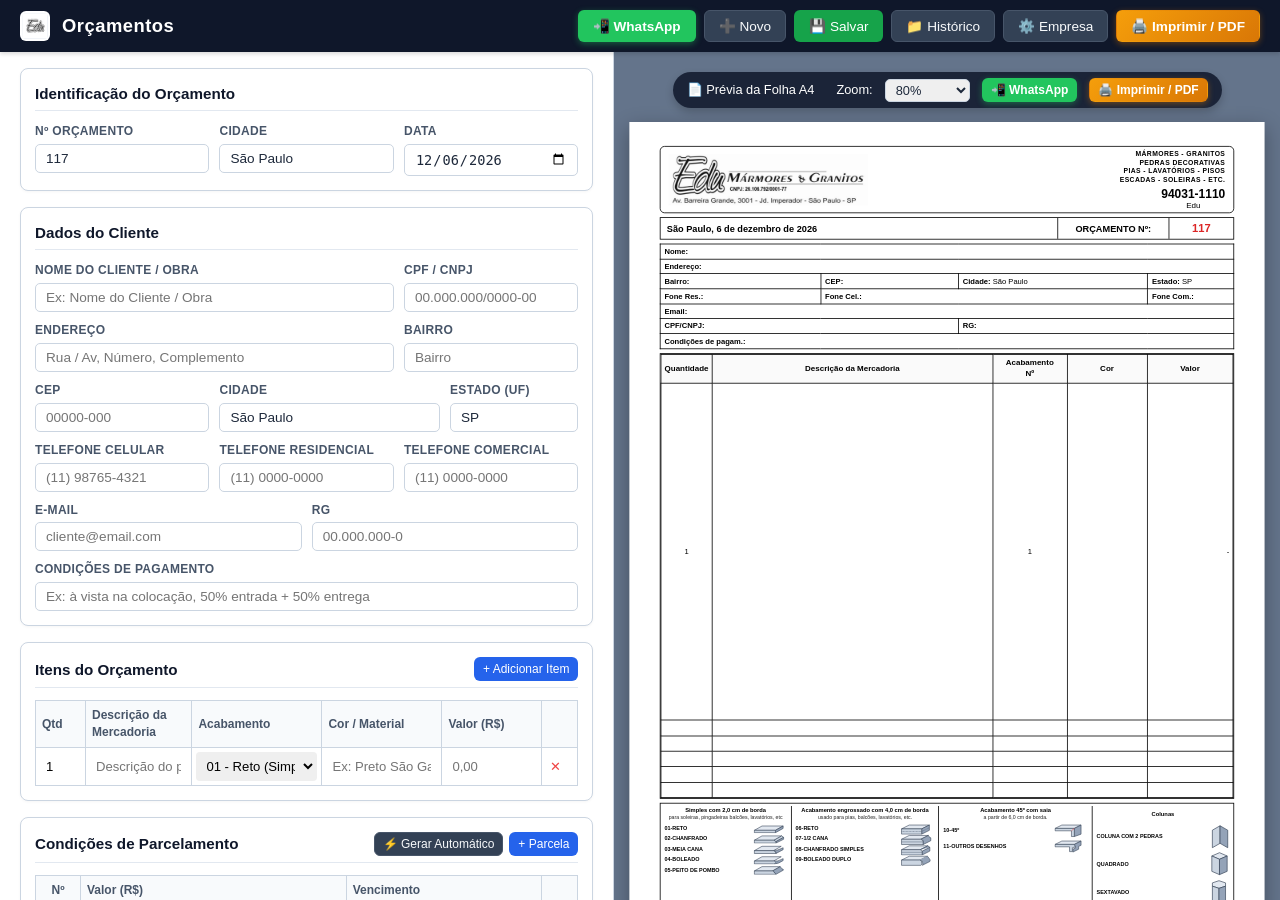
==== commit ab0540dc: "fix: atualiza icone oficial Edu (Web e APK) e ativa impressao nativa de PDF no Android" ====
--- a/index.html
+++ b/index.html
@@ -8,6 +8,7 @@
   <meta name="theme-color" content="#0f172a">
   <meta name="apple-mobile-web-app-capable" content="yes">
   <meta name="apple-mobile-web-app-status-bar-style" content="black-translucent">
+  <link rel="icon" type="image/png" href="favicon.png">
   <link rel="apple-touch-icon" href="icon-192.png">
   <link rel="stylesheet" href="style.css">
 </head>
@@ -16,7 +17,7 @@
   <!-- BARRA DE NAVEGAÇÃO SUPERIOR -->
   <header class="top-navbar no-print">
     <div class="brand">
-      <span class="brand-icon">📐</span>
+      <img src="favicon.png" alt="Edu" class="brand-logo-icon" style="height: 30px; width: 30px; object-fit: contain; background: #fff; border-radius: 6px; padding: 2px;">
       <h1>Orçamentos</h1>
     </div>
     <div class="nav-actions">
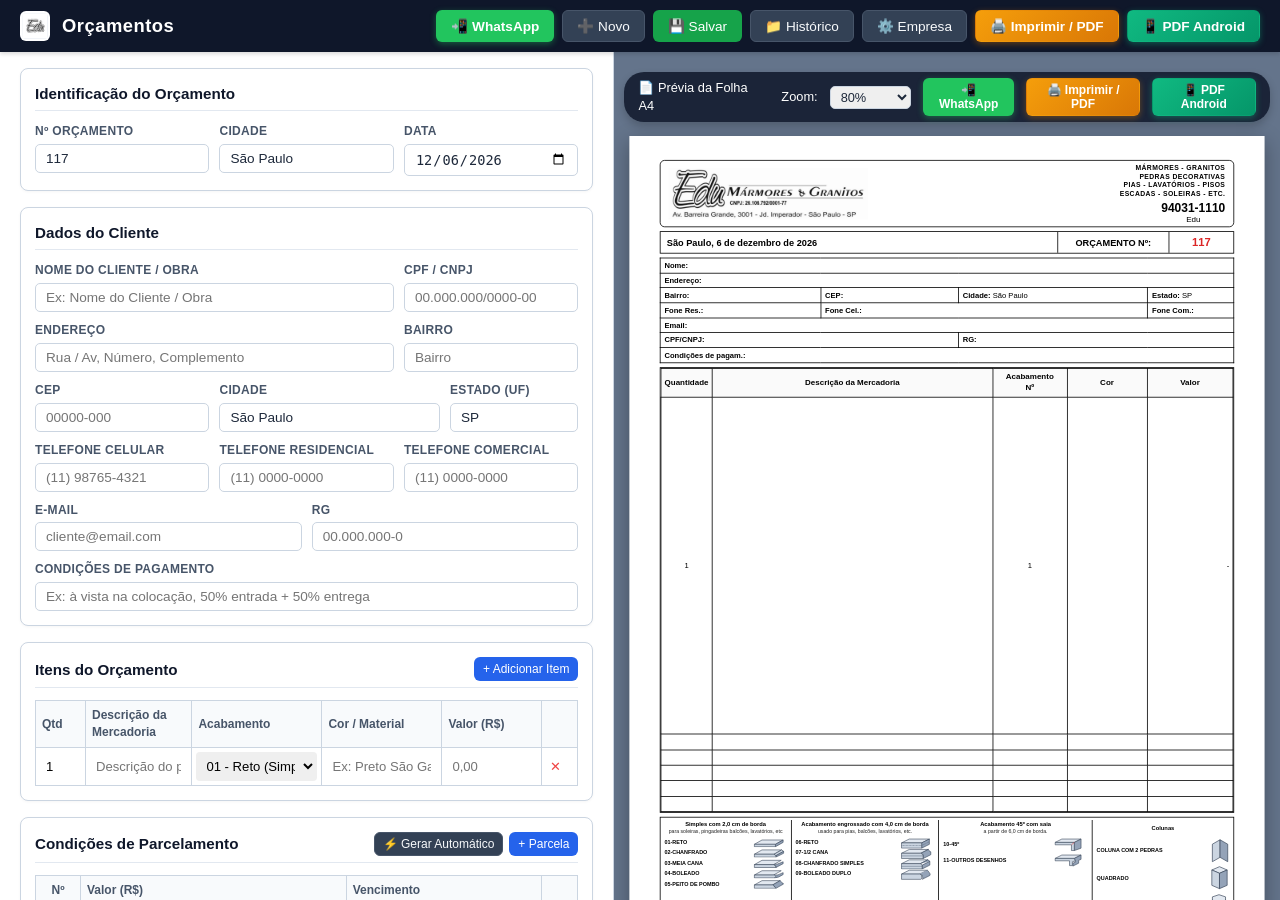
==== commit 3e153a0d: "fix: separa botao de PDF para Android e PC, remove prompt dialog e corrige crash do APK" ====
--- a/index.html
+++ b/index.html
@@ -36,8 +36,11 @@
       <button type="button" class="btn btn-secondary" id="btn-empresa-config">
         ⚙️ Empresa
       </button>
-      <button type="button" class="btn btn-print" id="btn-imprimir">
+      <button type="button" class="btn btn-print" id="btn-imprimir" title="Imprimir / PDF no Computador">
         🖨️ Imprimir / PDF
+      </button>
+      <button type="button" class="btn btn-android-pdf" id="btn-imprimir-android" title="Gerar PDF no Celular / Android">
+        📱 PDF Android
       </button>
     </div>
   </header>
@@ -224,8 +227,11 @@
         <button type="button" class="btn btn-whatsapp btn-sm" onclick="enviarWhatsApp()" title="Enviar pelo WhatsApp">
           📲 WhatsApp
         </button>
-        <button type="button" class="btn btn-print btn-sm" onclick="executarImpressao()">
+        <button type="button" class="btn btn-print btn-sm" onclick="executarImpressaoPC()" title="Imprimir / PDF no Computador">
           🖨️ Imprimir / PDF
+        </button>
+        <button type="button" class="btn btn-android-pdf btn-sm" onclick="executarImpressaoAndroid()" title="Gerar PDF no Celular / Android">
+          📱 PDF Android
         </button>
       </div>
 
--- a/style.css
+++ b/style.css
@@ -109,6 +109,16 @@
 }
 .btn-print:hover {
   background: linear-gradient(135deg, #d97706, #b45309);
+}
+
+.btn-android-pdf {
+  background: linear-gradient(135deg, #10b981, #059669);
+  color: white;
+  font-weight: 600;
+  box-shadow: 0 2px 6px rgba(16, 185, 129, 0.4);
+}
+.btn-android-pdf:hover {
+  background: linear-gradient(135deg, #059669, #047857);
 }
 
 .btn-whatsapp {
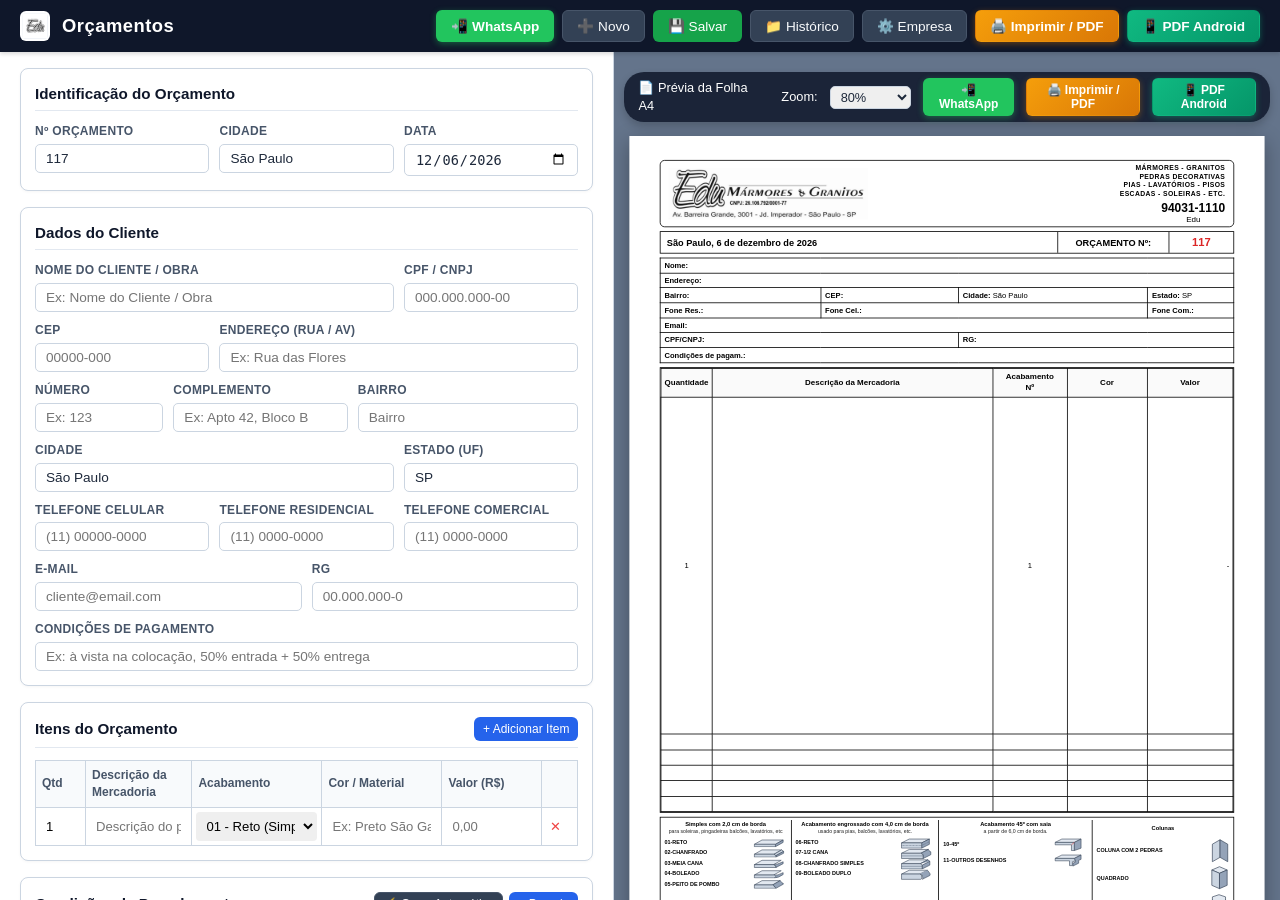
==== commit 14b02735: "feat: adiciona busca de endereco por CEP (ViaCEP), mascaras de formatacao, campos numero/complemento" ====
--- a/index.html
+++ b/index.html
@@ -84,42 +84,53 @@
           </div>
           <div class="form-group col-4">
             <label for="f-cli-cpfcnpj">CPF / CNPJ</label>
-            <input type="text" id="f-cli-cpfcnpj" class="form-control" placeholder="00.000.000/0000-00">
-          </div>
-
+            <input type="text" id="f-cli-cpfcnpj" class="form-control" placeholder="000.000.000-00" maxlength="18">
+          </div>
+
+          <div class="form-group col-4">
+            <label for="f-cli-cep">
+              CEP <span id="cep-status-msg" style="font-size: 0.72rem; color: #2563eb; font-weight: normal; margin-left: 4px; display: none;"></span>
+            </label>
+            <input type="text" id="f-cli-cep" class="form-control" placeholder="00000-000" maxlength="9">
+          </div>
           <div class="form-group col-8">
-            <label for="f-cli-endereco">Endereço</label>
-            <input type="text" id="f-cli-endereco" class="form-control" placeholder="Rua / Av, Número, Complemento">
-          </div>
-          <div class="form-group col-4">
+            <label for="f-cli-endereco">Endereço (Rua / Av)</label>
+            <input type="text" id="f-cli-endereco" class="form-control" placeholder="Ex: Rua das Flores">
+          </div>
+
+          <div class="form-group col-3">
+            <label for="f-cli-numero">Número</label>
+            <input type="text" id="f-cli-numero" class="form-control" placeholder="Ex: 123">
+          </div>
+          <div class="form-group col-4">
+            <label for="f-cli-complemento">Complemento</label>
+            <input type="text" id="f-cli-complemento" class="form-control" placeholder="Ex: Apto 42, Bloco B">
+          </div>
+          <div class="form-group col-5">
             <label for="f-cli-bairro">Bairro</label>
             <input type="text" id="f-cli-bairro" class="form-control" placeholder="Bairro">
           </div>
 
-          <div class="form-group col-4">
-            <label for="f-cli-cep">CEP</label>
-            <input type="text" id="f-cli-cep" class="form-control" placeholder="00000-000">
-          </div>
-          <div class="form-group col-5">
+          <div class="form-group col-8">
             <label for="f-cli-cidade">Cidade</label>
             <input type="text" id="f-cli-cidade" class="form-control" placeholder="Cidade">
           </div>
-          <div class="form-group col-3">
+          <div class="form-group col-4">
             <label for="f-cli-estado">Estado (UF)</label>
-            <input type="text" id="f-cli-estado" class="form-control" placeholder="SP">
+            <input type="text" id="f-cli-estado" class="form-control" placeholder="SP" maxlength="2">
           </div>
 
           <div class="form-group col-4">
             <label for="f-cli-fonecel">Telefone Celular</label>
-            <input type="text" id="f-cli-fonecel" class="form-control" placeholder="(11) 98765-4321">
+            <input type="text" id="f-cli-fonecel" class="form-control" placeholder="(11) 00000-0000" maxlength="15">
           </div>
           <div class="form-group col-4">
             <label for="f-cli-foneres">Telefone Residencial</label>
-            <input type="text" id="f-cli-foneres" class="form-control" placeholder="(11) 0000-0000">
+            <input type="text" id="f-cli-foneres" class="form-control" placeholder="(11) 0000-0000" maxlength="15">
           </div>
           <div class="form-group col-4">
             <label for="f-cli-fonecom">Telefone Comercial</label>
-            <input type="text" id="f-cli-fonecom" class="form-control" placeholder="(11) 0000-0000">
+            <input type="text" id="f-cli-fonecom" class="form-control" placeholder="(11) 0000-0000" maxlength="15">
           </div>
 
           <div class="form-group col-6">
@@ -128,7 +139,7 @@
           </div>
           <div class="form-group col-6">
             <label for="f-cli-rg">RG</label>
-            <input type="text" id="f-cli-rg" class="form-control" placeholder="00.000.000-0">
+            <input type="text" id="f-cli-rg" class="form-control" placeholder="00.000.000-0" maxlength="14">
           </div>
 
           <div class="form-group col-12">
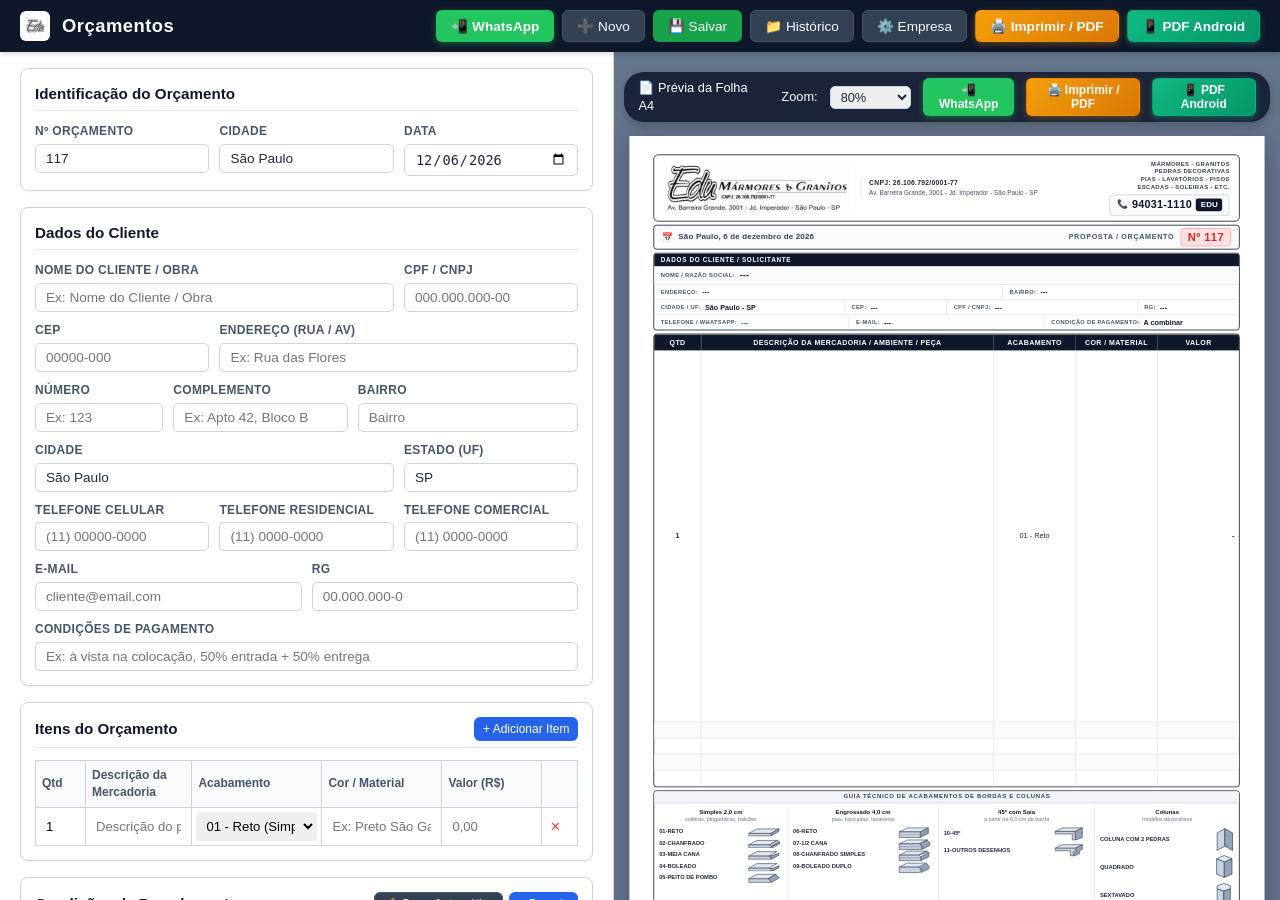
==== commit 2461ba58: "feat: reformula layout e distribuicao dos campos do orcamento para impressao e PDF" ====
--- a/index.html
+++ b/index.html
@@ -247,7 +247,7 @@
       </div>
 
       <!-- =========================================================
-           DOCUMENTO A4 IMPRESSO (LAYOUT IDÊNTICO AO EXEMPLO FORNECIDO)
+           DOCUMENTO A4 IMPRESSO (LAYOUT PROFISSIONAL REFORMULADO)
            ========================================================= -->
       <div class="a4-sheet" id="a4-sheet-document" style="transform: scale(0.8); margin-bottom: -60px;">
         
@@ -255,16 +255,19 @@
         <header class="orc-header">
           <div class="header-left">
             <img src="logo.png" alt="Edu Mármores & Granitos" class="header-logo-img" id="p-emp-logo-img">
+            <div class="header-company-info">
+              <div class="header-company-cnpj" id="p-emp-cnpj">CNPJ: 26.106.792/0001-77</div>
+              <div class="header-company-address" id="p-emp-endereco">Av. Barreira Grande, 3001 - Jd. Imperador - São Paulo - SP</div>
+            </div>
           </div>
           <div class="header-right">
             <div class="specialties-list" id="p-emp-especialidades">
-              <div>MÁRMORES - GRANITOS</div>
-              <div>PEDRAS DECORATIVAS</div>
-              <div>PIAS - LAVATÓRIOS - PISOS</div>
-              <div>ESCADAS - SOLEIRAS - ETC.</div>
-            </div>
-            <div class="header-phones" id="p-emp-phones-container">
+              <div>MÁRMORES • GRANITOS • PEDRAS DECORATIVAS</div>
+              <div>PIAS • LAVATÓRIOS • PISOS • ESCADAS • SOLEIRAS</div>
+            </div>
+            <div class="header-phones-card" id="p-emp-phones-container">
               <div class="phone-contact">
+                <span class="phone-icon">📞</span>
                 <span class="phone-number" id="p-emp-fone1">94031-1110</span>
                 <span class="person-name" id="p-emp-resp1">Edu</span>
               </div>
@@ -273,60 +276,90 @@
         </header>
 
         <!-- 2. DATA E NÚMERO DO ORÇAMENTO -->
-        <div class="orc-meta-bar">
-          <div class="orc-meta-date" id="p-data-extenso">
-            São Paulo, 21 de janeiro de 2021
-          </div>
-          <div class="orc-meta-title">
-            ORÇAMENTO Nº:
-          </div>
-          <div class="orc-meta-number" id="p-numero">
-            116
-          </div>
-        </div>
-
-        <!-- 3. DADOS DO CLIENTE -->
-        <table class="client-info-table">
-          <tbody>
-            <tr>
-              <td colspan="4"><span class="lbl">Nome: </span><span class="val" id="p-cli-nome"></span></td>
-            </tr>
-            <tr>
-              <td colspan="4"><span class="lbl">Endereço: </span><span class="val" id="p-cli-endereco"></span></td>
-            </tr>
-            <tr>
-              <td style="width: 28%;"><span class="lbl">Bairro: </span><span class="val" id="p-cli-bairro"></span></td>
-              <td style="width: 24%;"><span class="lbl">CEP: </span><span class="val" id="p-cli-cep"></span></td>
-              <td style="width: 33%;"><span class="lbl">Cidade: </span><span class="val" id="p-cli-cidade"></span></td>
-              <td style="width: 15%;"><span class="lbl">Estado: </span><span class="val" id="p-cli-estado"></span></td>
-            </tr>
-            <tr>
-              <td style="width: 28%;"><span class="lbl">Fone Res.: </span><span class="val" id="p-cli-foneres"></span></td>
-              <td colspan="2"><span class="lbl">Fone Cel.: </span><span class="val" id="p-cli-fonecel"></span></td>
-              <td><span class="lbl">Fone Com.: </span><span class="val" id="p-cli-fonecom"></span></td>
-            </tr>
-            <tr>
-              <td colspan="4"><span class="lbl">Email: </span><span class="val" id="p-cli-email"></span></td>
-            </tr>
-            <tr>
-              <td colspan="2"><span class="lbl">CPF/CNPJ: </span><span class="val" id="p-cli-cpfcnpj"></span></td>
-              <td colspan="2"><span class="lbl">RG: </span><span class="val" id="p-cli-rg"></span></td>
-            </tr>
-            <tr>
-              <td colspan="4"><span class="lbl">Condições de pagam.: </span><span class="val" id="p-cli-condpag"></span></td>
-            </tr>
-          </tbody>
-        </table>
+        <div class="orc-meta-banner">
+          <div class="meta-date-box">
+            <span class="meta-icon">📅</span>
+            <span class="meta-date-text" id="p-data-extenso">São Paulo, 18 de setembro de 2026</span>
+          </div>
+          <div class="meta-doc-badge">
+            <span class="meta-doc-label">PROPOSTA / ORÇAMENTO</span>
+            <span class="meta-doc-number-wrap">Nº <span id="p-numero">117</span></span>
+          </div>
+        </div>
+
+        <!-- 3. DADOS DO CLIENTE (CARD ESTRUTURADO E BEM DISTRIBUÍDO) -->
+        <div class="orc-client-card">
+          <div class="client-card-header">
+            <span>DADOS DO CLIENTE / SOLICITANTE</span>
+          </div>
+          <div class="client-grid">
+            <!-- Linha 1: Nome -->
+            <div class="client-field-row row-full">
+              <span class="c-lbl">NOME / RAZÃO SOCIAL:</span>
+              <span class="c-val client-name-highlight" id="p-cli-nome">---</span>
+            </div>
+
+            <!-- Linha 2: Endereço e Bairro -->
+            <div class="client-field-row row-address">
+              <div class="c-col flex-3">
+                <span class="c-lbl">ENDEREÇO:</span>
+                <span class="c-val" id="p-cli-endereco">---</span>
+              </div>
+              <div class="c-col flex-2">
+                <span class="c-lbl">BAIRRO:</span>
+                <span class="c-val" id="p-cli-bairro">---</span>
+              </div>
+            </div>
+
+            <!-- Linha 3: Cidade/UF, CEP, CPF/CNPJ, RG -->
+            <div class="client-field-row row-details">
+              <div class="c-col flex-2">
+                <span class="c-lbl">CIDADE / UF:</span>
+                <span class="c-val"><span id="p-cli-cidade">São Paulo</span> - <span id="p-cli-estado">SP</span></span>
+              </div>
+              <div class="c-col flex-1">
+                <span class="c-lbl">CEP:</span>
+                <span class="c-val" id="p-cli-cep">---</span>
+              </div>
+              <div class="c-col flex-2">
+                <span class="c-lbl">CPF / CNPJ:</span>
+                <span class="c-val" id="p-cli-cpfcnpj">---</span>
+              </div>
+              <div class="c-col flex-1">
+                <span class="c-lbl">RG:</span>
+                <span class="c-val" id="p-cli-rg">---</span>
+              </div>
+            </div>
+
+            <!-- Linha 4: Contatos e Condições de Pagamento -->
+            <div class="client-field-row row-contact-payment">
+              <div class="c-col flex-2">
+                <span class="c-lbl">TELEFONE / WHATSAPP:</span>
+                <span class="c-val contact-highlight" id="p-cli-fonecel">---</span>
+                <span id="p-cli-foneres" style="display:none;"></span>
+                <span id="p-cli-fonecom" style="display:none;"></span>
+              </div>
+              <div class="c-col flex-2">
+                <span class="c-lbl">E-MAIL:</span>
+                <span class="c-val" id="p-cli-email">---</span>
+              </div>
+              <div class="c-col flex-2">
+                <span class="c-lbl">CONDIÇÃO DE PAGAMENTO:</span>
+                <span class="c-val payment-highlight" id="p-cli-condpag">---</span>
+              </div>
+            </div>
+          </div>
+        </div>
 
         <!-- 4. TABELA DE ITENS / MERCADORIAS -->
         <div class="products-table-container">
           <table class="products-table">
             <thead>
               <tr>
-                <th class="col-qtd">Quantidade</th>
-                <th class="col-desc">Descrição da Mercadoria</th>
-                <th class="col-acab">Acabamento<br>Nº</th>
-                <th class="col-cor">Cor</th>
+                <th class="col-qtd">Qtd</th>
+                <th class="col-desc">Descrição da Mercadoria / Ambiente / Peça</th>
+                <th class="col-acab">Acabamento</th>
+                <th class="col-cor">Cor / Material</th>
                 <th class="col-val">Valor</th>
               </tr>
             </thead>
@@ -338,13 +371,16 @@
 
         <!-- 5. SEÇÃO DE ILUSTRAÇÕES DE ACABAMENTOS (BORDAS E COLUNAS) -->
         <div class="acabamentos-section">
+          <div class="acabamentos-title-bar">
+            <span>GUIA TÉCNICO DE ACABAMENTOS DE BORDAS E COLUNAS</span>
+          </div>
           <div class="acabamentos-grid">
             
             <!-- Grupo 1: Simples 2.0 cm -->
             <div class="acab-group">
               <div class="acab-header">
-                Simples com 2,0 cm de borda<br>
-                <span class="sub">para soleiras, pingadeiras balcões, lavatórios, etc</span>
+                <strong>Simples 2,0 cm</strong>
+                <span class="sub">soleiras, pingadeiras, balcões</span>
               </div>
               <div class="acab-items-list" id="acab-simples-list">
                 <!-- Gerado por acabamentos.js -->
@@ -354,8 +390,8 @@
             <!-- Grupo 2: Engrossado 4.0 cm -->
             <div class="acab-group">
               <div class="acab-header">
-                Acabamento engrossado com 4,0 cm de borda<br>
-                <span class="sub">usado para pias, balcões, lavatórios, etc.</span>
+                <strong>Engrossado 4,0 cm</strong>
+                <span class="sub">pias, bancadas, lavatórios</span>
               </div>
               <div class="acab-items-list" id="acab-engrossado-list">
                 <!-- Gerado por acabamentos.js -->
@@ -365,8 +401,8 @@
             <!-- Grupo 3: 45º com saia -->
             <div class="acab-group">
               <div class="acab-header">
-                Acabamento 45º com saia<br>
-                <span class="sub">a partir de 6,0 cm de borda.</span>
+                <strong>45º com Saia</strong>
+                <span class="sub">a partir de 6,0 cm de borda</span>
               </div>
               <div class="acab-items-list" id="acab-saia-list">
                 <!-- Gerado por acabamentos.js -->
@@ -376,7 +412,8 @@
             <!-- Grupo 4: Colunas -->
             <div class="acab-group">
               <div class="acab-header">
-                Colunas
+                <strong>Colunas</strong>
+                <span class="sub">modelos decorativos</span>
               </div>
               <div class="columns-diagram-container" id="colunas-diagram-box">
                 <!-- Gerado por acabamentos.js -->
@@ -388,13 +425,14 @@
 
         <!-- 6. SEÇÃO FINANCEIRA: PARCELAS, TOTAL E OBSERVAÇÕES -->
         <div class="financial-section">
-          <div class="parcelas-box">
+          <div class="parcelas-card">
+            <div class="finance-card-title">PARCELAMENTO / VENCIMENTOS</div>
             <table class="parcelas-table">
               <thead>
                 <tr>
-                  <th style="width: 45px;">parcela</th>
-                  <th style="width: 65px;">valor</th>
-                  <th>vencimento</th>
+                  <th style="width: 50px;">Parcela</th>
+                  <th>Valor</th>
+                  <th>Vencimento</th>
                 </tr>
               </thead>
               <tbody id="p-parcelas-tbody">
@@ -403,10 +441,12 @@
             </table>
           </div>
           <div class="total-and-obs">
-            <div class="total-row">
-              <span class="total-title">Valor total :</span>
-              <span class="total-currency">R$</span>
-              <span class="total-value-display" id="p-total-valor">860,00</span>
+            <div class="total-highlight-card">
+              <span class="total-title">VALOR TOTAL DO ORÇAMENTO:</span>
+              <div class="total-value-wrap">
+                <span class="total-currency">R$</span>
+                <span class="total-value-display" id="p-total-valor">0,00</span>
+              </div>
             </div>
             <div class="obs-row" id="p-obs-container">
               <div class="obs-box">
@@ -419,13 +459,24 @@
         <!-- 7. BLOCO DE FECHAMENTO (ASSINATURAS E DADOS BANCÁRIOS) -->
         <div class="orc-footer-block">
           <div class="signatures-section">
-            <div class="sign-line">VENDEDOR</div>
-            <div class="sign-line">COMPRADOR</div>
+            <div class="sign-block">
+              <div class="sign-line"></div>
+              <span class="sign-role">EDU MÁRMORES & GRANITOS</span>
+              <span class="sign-sub">Responsável Técnico / Vendedor</span>
+            </div>
+            <div class="sign-block">
+              <div class="sign-line"></div>
+              <span class="sign-role">DE ACORDO DO CLIENTE</span>
+              <span class="sign-sub">Assinatura do Solicitante / Data: ____/____/________</span>
+            </div>
           </div>
 
           <!-- 8. DADOS BANCÁRIOS / PIX NO RODAPÉ -->
-          <footer class="bank-details-footer" id="p-dadosbancarios">
-            Dados Bancarios: Caixa Econômica Agencia:242/ operação 013/ conta poupança 7675-7/ CPF:148.374.878-23 Cicero Eduardo dos Santos
+          <footer class="bank-details-footer" id="p-dadosbancarios-container">
+            <div class="bank-badge">DADOS BANCÁRIOS & PIX</div>
+            <div class="bank-text" id="p-dadosbancarios">
+              Dados Bancarios: Caixa Econômica Agencia:242/ operação 013/ conta poupança 7675-7/ CPF:148.374.878-23 Cicero Eduardo dos Santos
+            </div>
           </footer>
         </div>
 
--- a/style.css
+++ b/style.css
@@ -319,18 +319,18 @@
 }
 
 /* ===================================================
-   FOLHA DE ORÇAMENTO (A4) - IDÊNTICA AO MODELO
+   FOLHA DE ORÇAMENTO (A4) - REFORMULAÇÃO EXECUTIVA
    =================================================== */
 .a4-sheet {
   background: #ffffff;
   width: 210mm;
   min-height: 297mm;
   height: 297mm;
-  padding: 8mm 10mm;
+  padding: 6mm 8mm;
   box-sizing: border-box;
-  box-shadow: 0 8px 24px rgba(0,0,0,0.3);
-  color: #000000;
-  font-family: Arial, Helvetica, sans-serif;
+  box-shadow: 0 8px 24px rgba(0,0,0,0.25);
+  color: #0f172a;
+  font-family: 'Segoe UI', -apple-system, BlinkMacSystemFont, Roboto, Helvetica, Arial, sans-serif;
   display: flex;
   flex-direction: column;
   justify-content: space-between;
@@ -338,140 +338,274 @@
   transform-origin: top center;
 }
 
-/* CABEÇALHO DA EMPRESA */
+/* 1. CABEÇALHO DA EMPRESA */
 .orc-header {
-  border: 1.5px solid #000;
+  border: 1.5px solid #0f172a;
   border-radius: 6px;
-  padding: 4px 10px;
-  margin-bottom: 5px;
+  padding: 6px 12px;
+  margin-bottom: 4px;
   display: flex;
   justify-content: space-between;
   align-items: center;
+  background: #ffffff;
   min-height: 72px;
 }
 
 .header-left {
   display: flex;
   align-items: center;
+  gap: 12px;
 }
 
 .header-logo-img {
-  height: 64px;
-  max-width: 330px;
+  height: 60px;
+  max-width: 260px;
   object-fit: contain;
   display: block;
 }
 
+.header-company-info {
+  display: flex;
+  flex-direction: column;
+  gap: 2px;
+  border-left: 1.5px solid #e2e8f0;
+  padding-left: 10px;
+}
+
+.header-company-cnpj {
+  font-size: 8.5px;
+  font-weight: 700;
+  color: #1e293b;
+  letter-spacing: 0.3px;
+}
+
+.header-company-address {
+  font-size: 8px;
+  color: #475569;
+  max-width: 220px;
+  line-height: 1.25;
+}
+
 .header-right {
   text-align: right;
   display: flex;
   flex-direction: column;
   align-items: flex-end;
   justify-content: center;
+  gap: 4px;
 }
 
 .specialties-list {
-  font-size: 8.5px;
-  font-weight: bold;
-  letter-spacing: 0.5px;
-  line-height: 1.25;
+  font-size: 7.5px;
+  font-weight: 700;
+  letter-spacing: 0.4px;
+  line-height: 1.3;
+  color: #334155;
   text-align: right;
-}
-
-.header-phones {
-  margin-top: 4px;
-  display: flex;
-  gap: 14px;
-  font-size: 14px;
-  font-weight: bold;
+  text-transform: uppercase;
+}
+
+.header-phones-card {
+  display: flex;
+  gap: 8px;
+  background: #f8fafc;
+  border: 1px solid #cbd5e1;
+  border-radius: 4px;
+  padding: 3px 8px;
 }
 
 .phone-contact {
   display: flex;
-  flex-direction: column;
-  align-items: center;
-  line-height: 1.1;
+  align-items: center;
+  gap: 5px;
+  font-size: 13px;
+  font-weight: 800;
+  color: #0f172a;
+}
+
+.phone-contact .phone-icon {
+  font-size: 11px;
 }
 
 .phone-contact span.phone-number {
-  font-size: 15px;
-  font-weight: bold;
+  font-size: 13.5px;
+  font-weight: 800;
+  color: #0f172a;
+  letter-spacing: 0.3px;
 }
 
 .phone-contact span.person-name {
   font-size: 10px;
-  font-weight: normal;
-}
-
-/* BARRA DE DATA E NÚMERO DO ORÇAMENTO */
-.orc-meta-bar {
-  display: grid;
-  grid-template-columns: 1fr 140px 80px;
-  border: 1.5px solid #000;
-  font-size: 11.5px;
-  font-weight: bold;
-  margin-bottom: 5px;
-  background: #fff;
-}
-
-.orc-meta-date {
+  font-weight: 700;
+  background: #0f172a;
+  color: #ffffff;
+  padding: 1px 6px;
+  border-radius: 3px;
+  text-transform: uppercase;
+}
+
+/* 2. BANNER DE DATA E NÚMERO */
+.orc-meta-banner {
+  display: flex;
+  justify-content: space-between;
+  align-items: center;
+  border: 1.5px solid #0f172a;
+  border-radius: 4px;
+  padding: 3px 10px;
+  margin-bottom: 4px;
+  background: #f8fafc;
+}
+
+.meta-date-box {
+  display: flex;
+  align-items: center;
+  gap: 6px;
+  font-size: 10px;
+  font-weight: 600;
+  color: #334155;
+}
+
+.meta-icon {
+  font-size: 11px;
+}
+
+.meta-date-text {
+  letter-spacing: 0.2px;
+}
+
+.meta-doc-badge {
+  display: flex;
+  align-items: center;
+  gap: 8px;
+}
+
+.meta-doc-label {
+  font-size: 9px;
+  font-weight: 700;
+  letter-spacing: 0.8px;
+  color: #475569;
+}
+
+.meta-doc-number-wrap {
+  font-size: 14px;
+  font-weight: 900;
+  color: #dc2626;
+  background: #fee2e2;
+  border: 1px solid #fca5a5;
+  border-radius: 4px;
+  padding: 1px 8px;
+  letter-spacing: 0.5px;
+}
+
+/* 3. CARD DE DADOS DO CLIENTE */
+.orc-client-card {
+  border: 1.5px solid #0f172a;
+  border-radius: 4px;
+  margin-bottom: 4px;
+  overflow: hidden;
+  background: #ffffff;
+}
+
+.client-card-header {
+  background: #0f172a;
+  color: #ffffff;
+  font-size: 8px;
+  font-weight: 800;
+  letter-spacing: 0.8px;
+  padding: 2.5px 8px;
+  text-transform: uppercase;
+}
+
+.client-grid {
+  display: flex;
+  flex-direction: column;
+}
+
+.client-field-row {
+  display: flex;
+  border-bottom: 1px solid #e2e8f0;
+  align-items: center;
+}
+
+.client-field-row:last-child {
+  border-bottom: none;
+}
+
+.client-field-row.row-full {
   padding: 3px 8px;
+  gap: 6px;
+  background: #f8fafc;
+}
+
+.client-name-highlight {
+  font-size: 11px !important;
+  font-weight: 800 !important;
+  color: #0f172a !important;
+  text-transform: uppercase;
+  letter-spacing: 0.3px;
+}
+
+.client-field-row.row-address,
+.client-field-row.row-details,
+.client-field-row.row-contact-payment {
+  display: flex;
+  width: 100%;
+}
+
+.c-col {
   display: flex;
   align-items: center;
   gap: 5px;
-}
-
-.orc-meta-title {
-  border-left: 1.5px solid #000;
-  border-right: 1.5px solid #000;
-  padding: 3px 8px;
-  text-align: center;
-  display: flex;
-  align-items: center;
-  justify-content: center;
-  text-transform: uppercase;
-}
-
-.orc-meta-number {
-  padding: 3px 8px;
-  text-align: center;
-  color: #dc2626;
-  font-size: 14px;
-  display: flex;
-  align-items: center;
-  justify-content: center;
-}
-
-/* TABELA DE DADOS DO CLIENTE */
-.client-info-table {
-  width: 100%;
-  border-collapse: collapse;
-  font-size: 9.5px;
-  border: 1.5px solid #000;
-  margin-bottom: 5px;
-}
-
-.client-info-table td {
-  border: 1px solid #000;
-  padding: 2.2px 5px;
-  vertical-align: middle;
-}
-
-.client-info-table .lbl {
-  font-weight: bold;
-}
-
-.client-info-table .val {
-  font-weight: 500;
-}
-
-/* TABELA DE MERCADORIAS */
+  padding: 2.8px 8px;
+  border-right: 1px solid #e2e8f0;
+  box-sizing: border-box;
+}
+
+.c-col:last-child {
+  border-right: none;
+}
+
+.flex-1 { flex: 1; }
+.flex-2 { flex: 2; }
+.flex-3 { flex: 3; }
+
+.c-lbl {
+  font-size: 7.2px;
+  font-weight: 800;
+  color: #475569;
+  letter-spacing: 0.4px;
+  white-space: nowrap;
+}
+
+.c-val {
+  font-size: 9px;
+  font-weight: 600;
+  color: #0f172a;
+  white-space: nowrap;
+  overflow: hidden;
+  text-overflow: ellipsis;
+}
+
+.contact-highlight {
+  color: #0369a1 !important;
+  font-weight: 700 !important;
+}
+
+.payment-highlight {
+  font-weight: 700 !important;
+  color: #0f172a;
+}
+
+/* 4. TABELA DE MERCADORIAS */
 .products-table-container {
-  border: 1.5px solid #000;
-  margin-bottom: 5px;
+  border: 1.5px solid #0f172a;
+  border-radius: 4px;
+  margin-bottom: 4px;
   flex: 1 1 auto;
   display: flex;
   flex-direction: column;
+  overflow: hidden;
+  background: #ffffff;
 }
 
 .products-table {
@@ -482,79 +616,117 @@
 }
 
 .products-table th {
-  border: 1px solid #000;
-  padding: 3.5px 2px;
+  background: #0f172a;
+  color: #ffffff;
+  padding: 3.5px 6px;
   text-align: center;
-  font-weight: bold;
-  font-size: 10px;
-  background: #fafafa;
+  font-weight: 700;
+  font-size: 8.8px;
+  letter-spacing: 0.5px;
+  text-transform: uppercase;
+  border-right: 1px solid #334155;
+}
+
+.products-table th:last-child {
+  border-right: none;
 }
 
 .products-table td {
-  border: 1px solid #000;
-  padding: 2.5px 4px;
+  border-bottom: 1px solid #e2e8f0;
+  border-right: 1px solid #e2e8f0;
+  padding: 3px 6px;
   vertical-align: middle;
-}
-
-.col-qtd { width: 9%; text-align: center; }
-.col-desc { width: 49%; text-align: left; }
-.col-acab { width: 13%; text-align: center; }
+  font-size: 9.2px;
+  color: #1e293b;
+}
+
+.products-table td:last-child {
+  border-right: none;
+}
+
+.products-table tbody tr:nth-child(even) {
+  background-color: #f8fafc;
+}
+
+.col-qtd { width: 8%; text-align: center; font-weight: 700; }
+.col-desc { width: 50%; text-align: left; }
+.col-acab { width: 14%; text-align: center; }
 .col-cor { width: 14%; text-align: center; }
-.col-val { width: 15%; text-align: right; }
-
-/* SEÇÃO DE ILUSTRAÇÃO DOS ACABAMENTOS */
+.col-val { width: 14%; text-align: right; font-weight: 700; font-variant-numeric: tabular-nums; }
+
+/* 5. SEÇÃO DE ILUSTRAÇÃO DOS ACABAMENTOS */
 .acabamentos-section {
-  border: 1.5px solid #000;
-  padding: 3px 5px;
+  border: 1.5px solid #0f172a;
+  border-radius: 4px;
   margin-bottom: 4px;
-  background: #fff;
+  background: #ffffff;
+  overflow: hidden;
+}
+
+.acabamentos-title-bar {
+  background: #f1f5f9;
+  border-bottom: 1px solid #cbd5e1;
+  text-align: center;
+  padding: 2px 0;
+  font-size: 7.5px;
+  font-weight: 800;
+  letter-spacing: 0.8px;
+  color: #334155;
+  text-transform: uppercase;
 }
 
 .acabamentos-grid {
   display: grid;
   grid-template-columns: 1.15fr 1.3fr 1.35fr 1.2fr;
-  gap: 5px;
+  gap: 6px;
+  padding: 4px 6px;
 }
 
 .acab-group {
-  border-right: 1px solid #000;
-  padding-right: 5px;
-}
+  border-right: 1px solid #e2e8f0;
+  padding-right: 6px;
+}
+
 .acab-group:last-child {
   border-right: none;
   padding-right: 0;
 }
 
 .acab-header {
+  font-size: 7.5px;
+  text-align: center;
+  margin-bottom: 3px;
+  line-height: 1.15;
+  min-height: 22px;
+  display: flex;
+  flex-direction: column;
+  justify-content: center;
+  color: #0f172a;
+}
+
+.acab-header strong {
+  font-weight: 800;
+}
+
+.acab-header span.sub {
+  font-size: 6.8px;
+  font-weight: 500;
+  color: #64748b;
+}
+
+.acab-items-list {
+  display: flex;
+  flex-direction: column;
+  gap: 2.5px;
+}
+
+.acab-item-row {
+  display: flex;
+  align-items: center;
+  justify-content: space-between;
   font-size: 7.2px;
-  font-weight: bold;
-  text-align: center;
-  margin-bottom: 2px;
-  line-height: 1.1;
-  min-height: 20px;
-  display: flex;
-  flex-direction: column;
-  justify-content: center;
-}
-
-.acab-header span.sub {
-  font-size: 6.5px;
-  font-weight: normal;
-  color: #222;
-}
-
-.acab-items-list {
-  display: flex;
-  flex-direction: column;
-  gap: 2px;
-}
-
-.acab-item-row {
-  display: flex;
-  align-items: center;
-  justify-content: space-between;
-  font-size: 6.8px;
-  font-weight: bold;
+  font-weight: 700;
+  color: #1e293b;
 }
 
 .acab-item-row span {
@@ -562,8 +734,8 @@
 }
 
 .acab-item-svg {
-  width: 42px;
-  height: 11px;
+  width: 44px;
+  height: 12px;
 }
 
 .columns-diagram-container {
@@ -576,21 +748,38 @@
   display: flex;
   align-items: center;
   justify-content: space-between;
-  font-size: 6.8px;
-  font-weight: bold;
-}
-
-/* SEÇÃO FINANCEIRA (PARCELAS + TOTAL + OBS) */
+  font-size: 7.2px;
+  font-weight: 700;
+  color: #1e293b;
+}
+
+/* 6. SEÇÃO FINANCEIRA (PARCELAS + TOTAL + OBS) */
 .financial-section {
   display: grid;
-  grid-template-columns: 180px 1fr;
-  border: 1.5px solid #000;
+  grid-template-columns: 210px 1fr;
+  border: 1.5px solid #0f172a;
+  border-radius: 4px;
   margin-bottom: 4px;
-  min-height: 56px;
-}
-
-.parcelas-box {
-  border-right: 1.5px solid #000;
+  min-height: 58px;
+  overflow: hidden;
+  background: #ffffff;
+}
+
+.parcelas-card {
+  border-right: 1.5px solid #0f172a;
+  display: flex;
+  flex-direction: column;
+}
+
+.finance-card-title {
+  background: #0f172a;
+  color: #ffffff;
+  font-size: 7.5px;
+  font-weight: 800;
+  letter-spacing: 0.6px;
+  padding: 2px 6px;
+  text-align: center;
+  text-transform: uppercase;
 }
 
 .parcelas-table {
@@ -598,89 +787,166 @@
   border-collapse: collapse;
   font-size: 8.5px;
   text-align: center;
-}
-
-.parcelas-table th, .parcelas-table td {
-  border: 1px solid #000;
+  height: 100%;
+}
+
+.parcelas-table th {
+  background: #f1f5f9;
+  font-weight: 700;
+  color: #334155;
+  border-bottom: 1px solid #cbd5e1;
+  border-right: 1px solid #cbd5e1;
   padding: 2px;
-}
-
-.parcelas-table th {
-  background: #fafafa;
-  font-weight: bold;
+  font-size: 7.8px;
+  text-transform: uppercase;
+}
+
+.parcelas-table th:last-child {
+  border-right: none;
+}
+
+.parcelas-table td {
+  border-bottom: 1px solid #e2e8f0;
+  border-right: 1px solid #e2e8f0;
+  padding: 2px;
+  font-weight: 600;
+}
+
+.parcelas-table td:last-child {
+  border-right: none;
 }
 
 .total-and-obs {
   display: flex;
   flex-direction: column;
-}
-
-.total-row {
-  border-bottom: 1.5px solid #000;
-  display: flex;
-  align-items: center;
   justify-content: space-between;
-  padding: 4px 10px;
-  font-weight: bold;
+}
+
+.total-highlight-card {
+  border-bottom: 1px solid #cbd5e1;
+  display: flex;
+  align-items: center;
+  justify-content: space-between;
+  padding: 4px 12px;
+  background: #f8fafc;
 }
 
 .total-title {
-  font-size: 14px;
+  font-size: 11px;
+  font-weight: 800;
+  letter-spacing: 0.6px;
+  color: #0f172a;
+  text-transform: uppercase;
+}
+
+.total-value-wrap {
+  display: flex;
+  align-items: baseline;
+  gap: 4px;
+}
+
+.total-currency {
+  font-size: 13px;
+  font-weight: 700;
+  color: #dc2626;
+}
+
+.total-value-display {
+  font-size: 19px;
+  font-weight: 900;
+  color: #dc2626;
   letter-spacing: 0.5px;
 }
 
-.total-currency {
-  font-size: 16px;
-}
-
-.total-value-display {
-  font-size: 18px;
-  font-weight: 900;
-}
-
 .obs-row {
   display: flex;
   align-items: center;
   justify-content: center;
-  padding: 4px;
+  padding: 3px 8px;
   flex-grow: 1;
 }
 
 .obs-box {
-  border: 1.5px solid #000;
+  border: 1px dashed #dc2626;
   border-radius: 3px;
-  padding: 3px 6px;
-  color: #dc2626;
-  font-weight: bold;
-  font-size: 9px;
+  padding: 2.5px 8px;
+  color: #b91c1c;
+  background: #fef2f2;
+  font-weight: 700;
+  font-size: 8.5px;
   text-align: center;
+  line-height: 1.25;
+  width: 100%;
+  box-sizing: border-box;
+}
+
+/* 7. BLOCO DE FECHAMENTO (ASSINATURAS E DADOS BANCÁRIOS) */
+.orc-footer-block {
+  display: flex;
+  flex-direction: column;
+  gap: 3px;
+}
+
+.signatures-section {
+  display: flex;
+  justify-content: space-around;
+  margin: 4px 0 2px;
+  text-align: center;
+}
+
+.sign-block {
+  display: flex;
+  flex-direction: column;
+  align-items: center;
+  width: 220px;
+}
+
+.sign-line {
+  width: 100%;
+  border-top: 1.5px solid #0f172a;
+  margin-bottom: 2px;
+}
+
+.sign-role {
+  font-size: 8.5px;
+  font-weight: 800;
+  color: #0f172a;
+  letter-spacing: 0.4px;
+  text-transform: uppercase;
+}
+
+.sign-sub {
+  font-size: 7px;
+  font-weight: 500;
+  color: #64748b;
+}
+
+.bank-details-footer {
+  border: 1px solid #cbd5e1;
+  border-radius: 4px;
+  background: #f8fafc;
+  padding: 3px 8px;
+  display: flex;
+  align-items: center;
+  gap: 8px;
+}
+
+.bank-badge {
+  background: #0f172a;
+  color: #ffffff;
+  font-size: 7px;
+  font-weight: 800;
+  letter-spacing: 0.5px;
+  padding: 2px 6px;
+  border-radius: 3px;
+  white-space: nowrap;
+}
+
+.bank-text {
+  font-size: 7.8px;
+  font-weight: 600;
+  color: #1e293b;
   line-height: 1.2;
-}
-
-/* SEÇÃO DE ASSINATURAS E DADOS BANCÁRIOS */
-.signatures-section {
-  display: flex;
-  justify-content: space-around;
-  margin: 6px 0 3px;
-  text-align: center;
-}
-
-.sign-line {
-  width: 185px;
-  border-top: 1px solid #000;
-  padding-top: 2px;
-  font-size: 10px;
-  font-weight: bold;
-  text-transform: uppercase;
-}
-
-.bank-details-footer {
-  font-size: 7.8px;
-  text-align: center;
-  font-weight: bold;
-  line-height: 1.2;
-  padding-top: 2px;
-  border-top: 1px dotted #888;
 }
 
 /* MODAL HISTÓRICO & CONFIGURAÇÕES */
@@ -934,7 +1200,7 @@
 @media print {
   @page {
     size: A4 portrait;
-    margin: 6mm 7mm;
+    margin: 5mm 6mm;
   }
 
   * {
@@ -949,12 +1215,14 @@
     padding: 0 !important;
     overflow: visible !important;
     background: #ffffff !important;
+    font-size: 9pt;
   }
 
   .top-navbar,
   .form-panel,
   .preview-toolbar,
   .modal-backdrop,
+  .mobile-bottom-nav,
   .no-print {
     display: none !important;
   }
@@ -980,7 +1248,7 @@
 
   .a4-sheet {
     width: 100% !important;
-    min-height: 275mm !important;
+    min-height: 285mm !important;
     max-height: none !important;
     height: auto !important;
     box-sizing: border-box !important;
@@ -989,15 +1257,17 @@
     margin: 0 !important;
     transform: none !important;
     overflow: visible !important;
-    display: block !important;
+    display: flex !important;
+    flex-direction: column !important;
+    justify-content: space-between !important;
   }
 
   .products-table-container {
     display: block !important;
-    flex: none !important;
+    flex: 1 1 auto !important;
     height: auto !important;
-    border: 1.5px solid #000 !important;
-    margin-bottom: 6px !important;
+    border: 1.5px solid #0f172a !important;
+    margin-bottom: 4px !important;
     break-inside: auto !important;
     page-break-inside: auto !important;
   }
@@ -1013,8 +1283,8 @@
 
   /* Proteção estrita para nunca cortar blocos no meio da página */
   .orc-header,
-  .orc-meta-bar,
-  .client-info-table,
+  .orc-meta-banner,
+  .orc-client-card,
   .acabamentos-section,
   .financial-section,
   .orc-footer-block,
@@ -1022,6 +1292,6 @@
   .bank-details-footer {
     break-inside: avoid !important;
     page-break-inside: avoid !important;
-    margin-bottom: 6px !important;
-  }
-}
+    margin-bottom: 4px !important;
+  }
+}
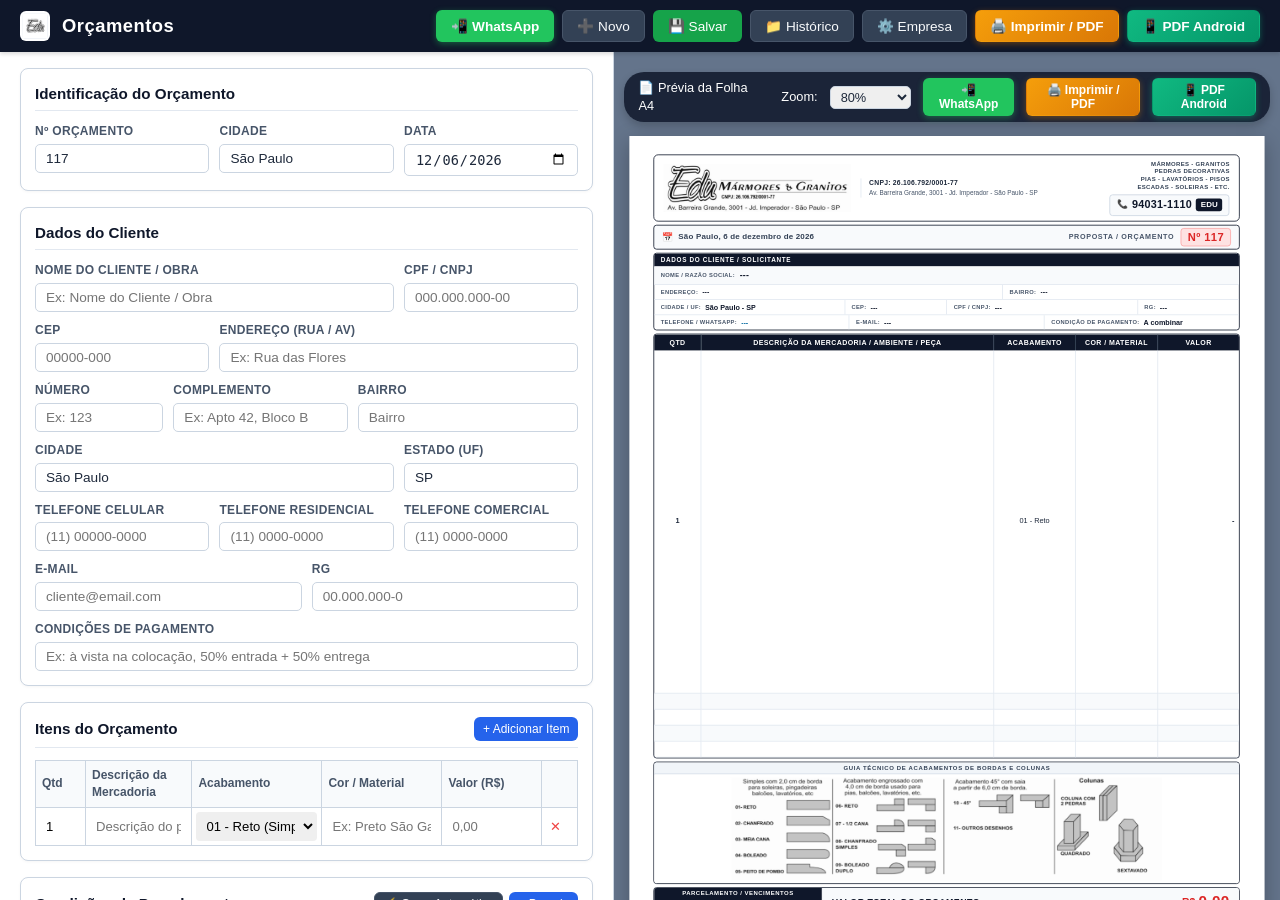
==== commit 5d7760a0: "feat: integra ilustracao oficial de alta resolucao para guia tecnico de acabamentos" ====
--- a/index.html
+++ b/index.html
@@ -374,52 +374,8 @@
           <div class="acabamentos-title-bar">
             <span>GUIA TÉCNICO DE ACABAMENTOS DE BORDAS E COLUNAS</span>
           </div>
-          <div class="acabamentos-grid">
-            
-            <!-- Grupo 1: Simples 2.0 cm -->
-            <div class="acab-group">
-              <div class="acab-header">
-                <strong>Simples 2,0 cm</strong>
-                <span class="sub">soleiras, pingadeiras, balcões</span>
-              </div>
-              <div class="acab-items-list" id="acab-simples-list">
-                <!-- Gerado por acabamentos.js -->
-              </div>
-            </div>
-
-            <!-- Grupo 2: Engrossado 4.0 cm -->
-            <div class="acab-group">
-              <div class="acab-header">
-                <strong>Engrossado 4,0 cm</strong>
-                <span class="sub">pias, bancadas, lavatórios</span>
-              </div>
-              <div class="acab-items-list" id="acab-engrossado-list">
-                <!-- Gerado por acabamentos.js -->
-              </div>
-            </div>
-
-            <!-- Grupo 3: 45º com saia -->
-            <div class="acab-group">
-              <div class="acab-header">
-                <strong>45º com Saia</strong>
-                <span class="sub">a partir de 6,0 cm de borda</span>
-              </div>
-              <div class="acab-items-list" id="acab-saia-list">
-                <!-- Gerado por acabamentos.js -->
-              </div>
-            </div>
-
-            <!-- Grupo 4: Colunas -->
-            <div class="acab-group">
-              <div class="acab-header">
-                <strong>Colunas</strong>
-                <span class="sub">modelos decorativos</span>
-              </div>
-              <div class="columns-diagram-container" id="colunas-diagram-box">
-                <!-- Gerado por acabamentos.js -->
-              </div>
-            </div>
-
+          <div class="acabamentos-img-wrapper">
+            <img src="acabamentos.png" alt="Guia Técnico de Acabamentos de Bordas e Colunas" class="acabamentos-img">
           </div>
         </div>
 
--- a/style.css
+++ b/style.css
@@ -675,82 +675,19 @@
   text-transform: uppercase;
 }
 
-.acabamentos-grid {
-  display: grid;
-  grid-template-columns: 1.15fr 1.3fr 1.35fr 1.2fr;
-  gap: 6px;
-  padding: 4px 6px;
-}
-
-.acab-group {
-  border-right: 1px solid #e2e8f0;
-  padding-right: 6px;
-}
-
-.acab-group:last-child {
-  border-right: none;
-  padding-right: 0;
-}
-
-.acab-header {
-  font-size: 7.5px;
-  text-align: center;
-  margin-bottom: 3px;
-  line-height: 1.15;
-  min-height: 22px;
-  display: flex;
-  flex-direction: column;
+.acabamentos-img-wrapper {
+  padding: 3px 6px;
+  display: flex;
   justify-content: center;
-  color: #0f172a;
-}
-
-.acab-header strong {
-  font-weight: 800;
-}
-
-.acab-header span.sub {
-  font-size: 6.8px;
-  font-weight: 500;
-  color: #64748b;
-}
-
-.acab-items-list {
-  display: flex;
-  flex-direction: column;
-  gap: 2.5px;
-}
-
-.acab-item-row {
-  display: flex;
-  align-items: center;
-  justify-content: space-between;
-  font-size: 7.2px;
-  font-weight: 700;
-  color: #1e293b;
-}
-
-.acab-item-row span {
-  white-space: nowrap;
-}
-
-.acab-item-svg {
-  width: 44px;
-  height: 12px;
-}
-
-.columns-diagram-container {
-  display: flex;
-  flex-direction: column;
-  gap: 3px;
-}
-
-.column-drawing-item {
-  display: flex;
-  align-items: center;
-  justify-content: space-between;
-  font-size: 7.2px;
-  font-weight: 700;
-  color: #1e293b;
+  align-items: center;
+  background: #ffffff;
+}
+
+.acabamentos-img {
+  width: 100%;
+  max-height: 130px;
+  object-fit: contain;
+  display: block;
 }
 
 /* 6. SEÇÃO FINANCEIRA (PARCELAS + TOTAL + OBS) */
@@ -890,7 +827,7 @@
 .signatures-section {
   display: flex;
   justify-content: space-around;
-  margin: 4px 0 2px;
+  margin: 34px 0 6px;
   text-align: center;
 }
 
@@ -898,13 +835,13 @@
   display: flex;
   flex-direction: column;
   align-items: center;
-  width: 220px;
+  width: 240px;
 }
 
 .sign-line {
   width: 100%;
   border-top: 1.5px solid #0f172a;
-  margin-bottom: 2px;
+  margin-bottom: 3px;
 }
 
 .sign-role {
@@ -1288,10 +1225,16 @@
   .acabamentos-section,
   .financial-section,
   .orc-footer-block,
-  .signatures-section,
   .bank-details-footer {
     break-inside: avoid !important;
     page-break-inside: avoid !important;
     margin-bottom: 4px !important;
   }
-}
+
+  .signatures-section {
+    break-inside: avoid !important;
+    page-break-inside: avoid !important;
+    margin-top: 30px !important;
+    margin-bottom: 6px !important;
+  }
+}
